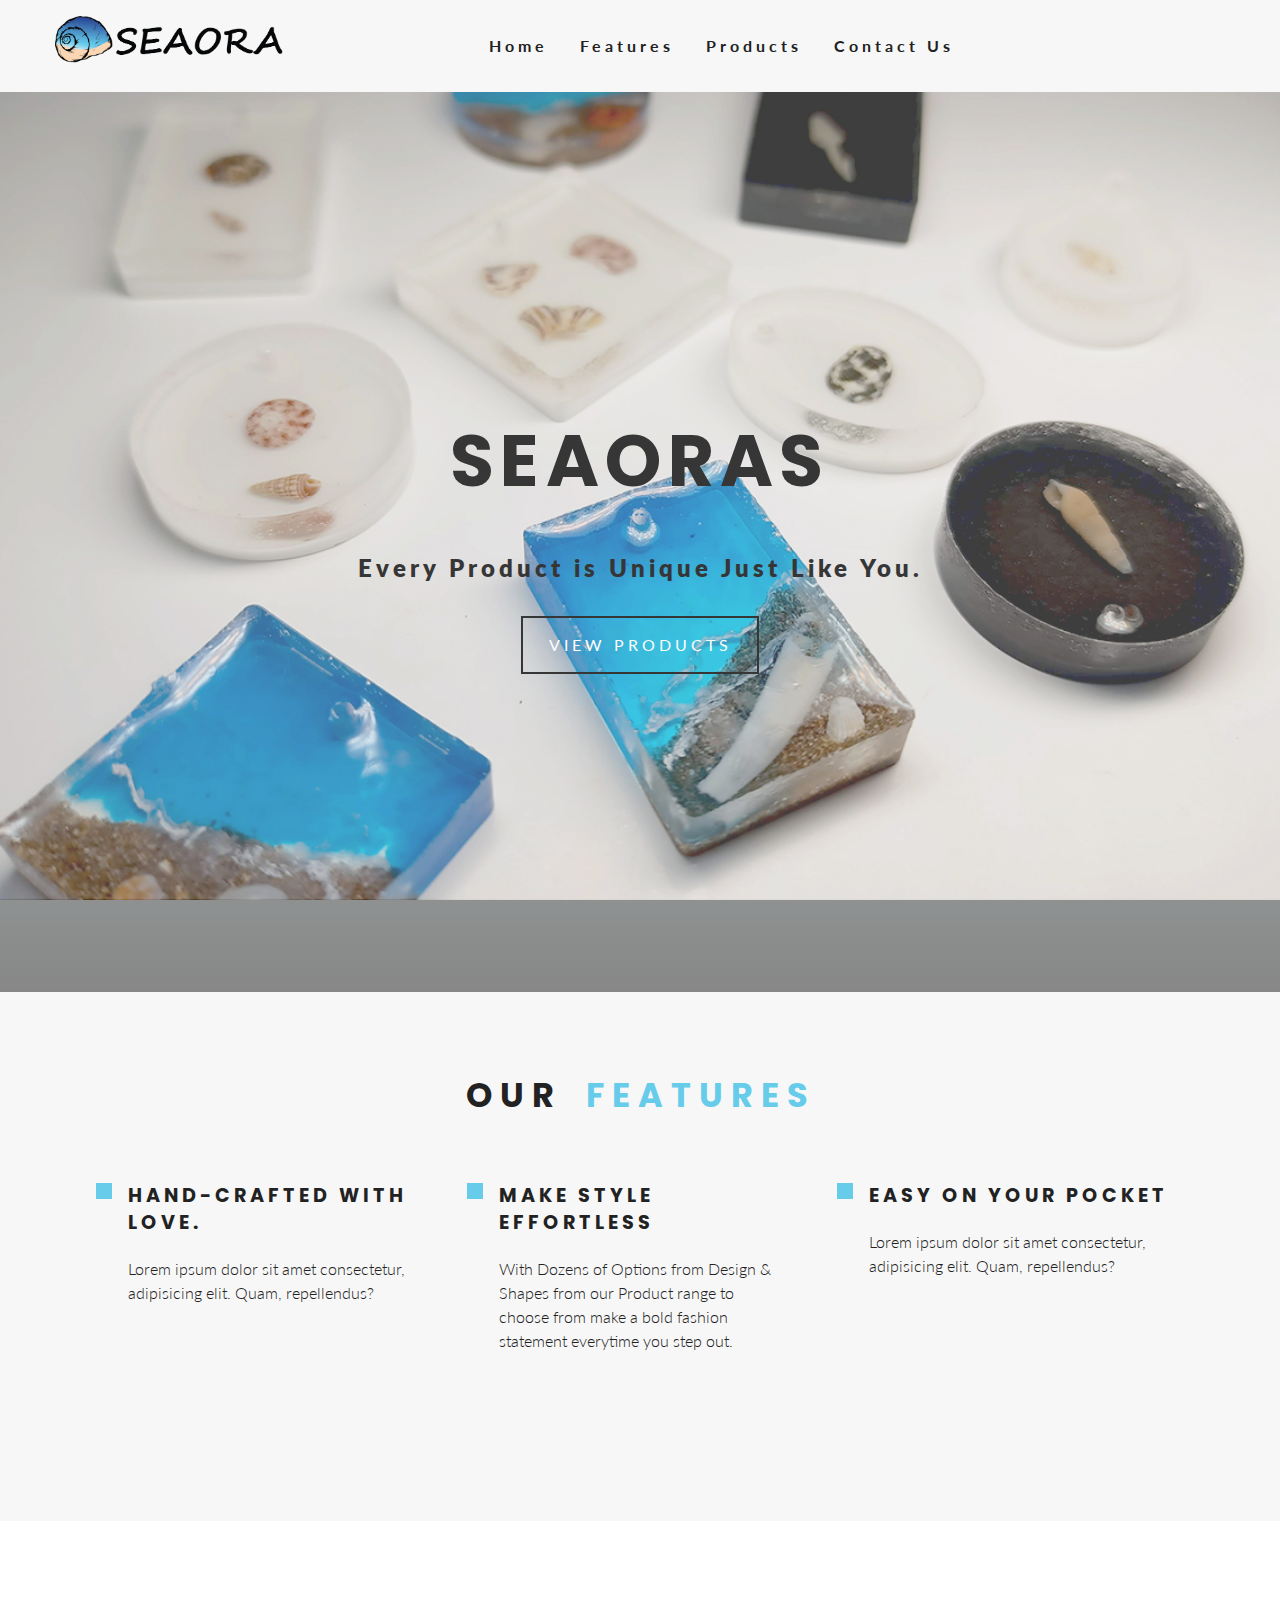
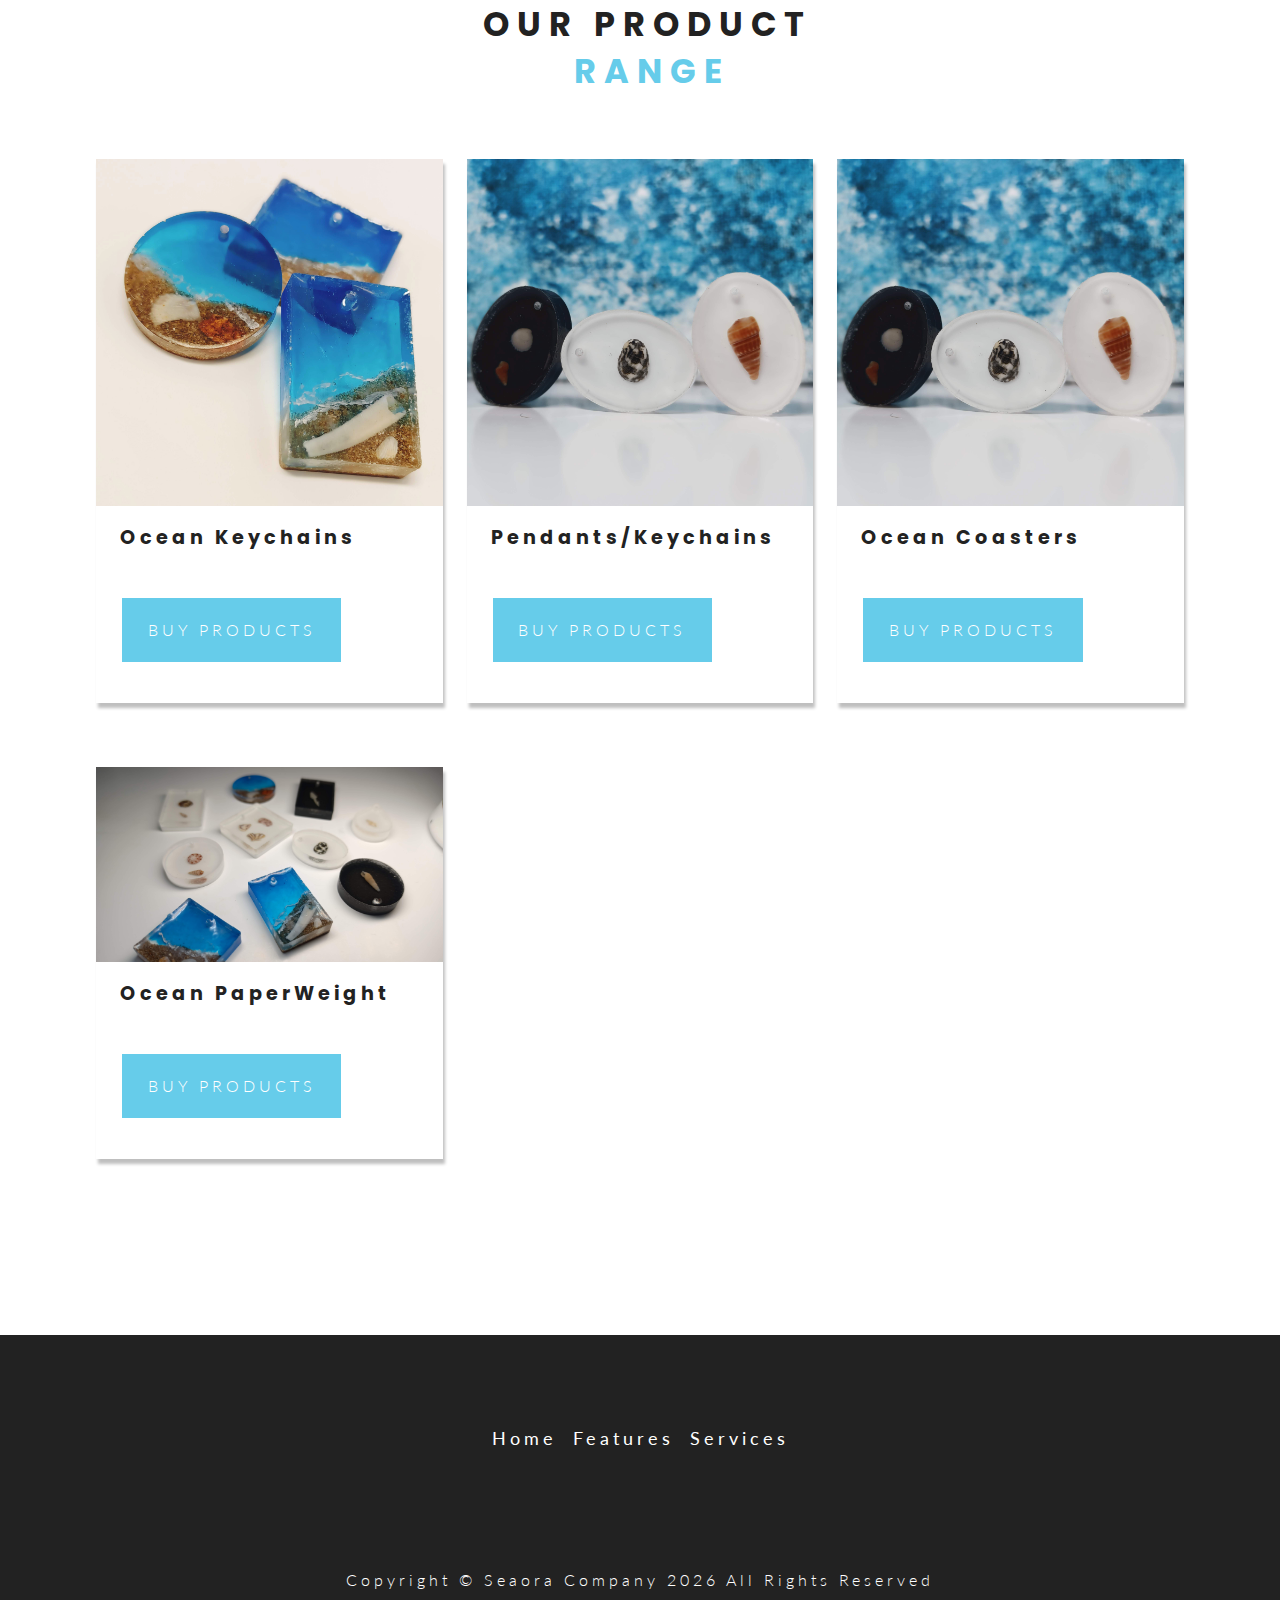
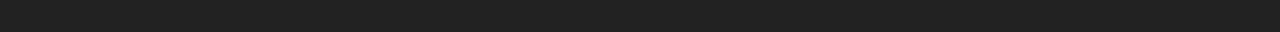
==== index.html @ 47f1e158 "fix: Color Fix, Icons Fix, Title Fix :lipstick:" ====
<!DOCTYPE html>
<html lang="en">
  <head>
    <meta charset="UTF-8" />
    <meta http-equiv="X-UA-Compatible" content="IE=edge" />
    <meta name="viewport" content="width=device-width, initial-scale=1.0" />
    <title>Seaoras</title>
    <link rel="stylesheet" href="./styles.css" />
    <link
      rel="stylesheet"
      href="https://cdnjs.cloudflare.com/ajax/libs/font-awesome/6.0.0-beta2/css/all.min.css"
      integrity="sha512-YWzhKL2whUzgiheMoBFwW8CKV4qpHQAEuvilg9FAn5VJUDwKZZxkJNuGM4XkWuk94WCrrwslk8yWNGmY1EduTA=="
      crossorigin="anonymous"
      referrerpolicy="no-referrer"
    />
  </head>
</html>
<!DOCTYPE html>
<html lang="en">
  <head>
    <meta charset="UTF-8" />
    <meta name="viewport" content="width=device-width, initial-scale=1.0" />
    <title>Seaoras || Company</title>
    <!-- fontawesome icons  -->
    <link rel="stylesheet" href="fontawesome-free-5.14.0-web/css/all.min.css" />
    <!-- styles -->
    <link rel="stylesheet" href="./css/styles.css" />
    <!-- favicon  -->
    <link rel="shortcut icon" href="./images/favicon.ico" type="image/x-icon" />
  </head>

  <body>
    <!-- <<<<<<header>>>>>> -->
    <header id="home">
      <!-- <<<<<<navbar>>>>>> -->
      <nav class="navbar">
        <div class="nav-center">
          <!-- nav header  -->
          <div class="nav-header">
            <a href="./index.html">
              <img
                src="./assets/logoseo.png"
                alt="unknownroads"
                class="nav-logo"
              />
            </a>
            <button
              type="button"
              class="nav-toggle"
              id="nav-toggle"
              aria-label="nav-toggler"
            >
              <i class="fas fa-bars"></i>
            </button>
          </div>
          <!-- end of navbar header  -->
          <!-- navbar links  -->

          <div class="nav-links" id="nav-links">
            <a href="#home" class="nav-link scroll-link">Home</a>
            <a href="#features" class="nav-link scroll-link">Features</a>
            <a href="#products" class="nav-link scroll-link">Products</a>
            <a href="#footer" class="nav-link scroll-link">Contact Us</a>
          </div>
          <!-- end of nav bar links  -->
          <!-- nav social  -->
          <div class="nav-icons">
            <a href="https://www.facebook.com" target="_blank">
              <i class="fab fa-whatsapp nav-icon"></i>
            </a>

            <a href="https://www.twitter.com" target="_blank">
              <i class="far fa-envelope nav-icon"></i>
            </a>

            <a href="https://www.squarespace.com" target="_blank">
              <i class="fab fa-instagram nav-icon"></i>
            </a>
          </div>
        </div>
      </nav>
      <!-- <<<<<<hero component>>>>>> -->
      <div class="hero">
        <div class="hero-banner">
          <h1 class="hero-title">SEAORAS</h1>
          <p class="hero-text">Every Product is Unique Just Like You.</p>

          <a href="#featured" class="btn-white scroll-link">view products</a>
        </div>
      </div>
    </header>
    <!-- <<<<<<end of header>>>>>> -->

    <!-- services section  -->
    <section class="section services" id="features">
      <!-- title  -->
      <div class="title-wrapper">
        <h2 class="title">Our<span class="subtitle">Features</span></h2>
      </div>
      <!-- end of title  -->
      <div class="section-center services-center">
        <!-- single service  -->
        <article class="service">
          <span class="service-icon">
            <i class="fas fa-hand-holding-heart"></i>
          </span>
          <div class="service-info">
            <h4 class="service-title">Hand-Crafted with Love.</h4>
            <p class="service-text">
              Lorem ipsum dolor sit amet consectetur, adipisicing elit. Quam,
              repellendus?
            </p>
          </div>
        </article>
        <!-- end of single service  -->

        <!-- single service  -->
        <article class="service">
          <span class="service-icon">
            <i class="fas fa-socks fa-fw"></i>
          </span>
          <div class="service-info">
            <h4 class="service-title">Make Style Effortless</h4>
            <p class="service-text">
              With Dozens of Options from Design & Shapes from our Product range
              to choose from make a bold fashion statement everytime you step
              out.
            </p>
          </div>
        </article>
        <!-- end of single service  -->
        <!-- single service  -->
        <article class="service">
          <span class="service-icon">
            <i class="fas fa-wallet fa-fw"></i>
          </span>
          <div class="service-info">
            <h4 class="service-title">Easy on Your Pocket</h4>
            <p class="service-text">
              Lorem ipsum dolor sit amet consectetur, adipisicing elit. Quam,
              repellendus?
            </p>
          </div>
        </article>
        <!-- end of single service  -->
      </div>
    </section>
    <!--end of  services section  -->
    <!-- featured tours -->
    <section class="section featured" id="products">
      <!-- title -->
      <div class="title-wrapper">
        <h2 class="title">
          &nbsp;Our Product<br /><span class="subtitle">Range</span>
        </h2>
      </div>
      <!-- end of title -->
      <!-- featured-center -->
      <div class="section-center featured-center">
        <!-- single tour -->
        <article class="tour-card">
          <!-- img container -->
          <div class="tour-img-container">
            <img src="./assets/ocean.png" class="tour-img" alt="awesome tour" />
          </div>
          <!-- tour footer -->
          <div class="tour-footer">
            <h4 class="tour-title">Ocean Keychains</h4>
            <!-- tour info -->
            <div class="tour-info">
              <p class="tour-country">
                <span
                  ><a href="./ocean.html" class="btn-dark scroll-link"
                    >buy products</a
                  ></span
                >
              </p>
            </div>
          </div>
        </article>
        <!-- end of single tour -->
        <!-- single tour -->
        <article class="tour-card">
          <!-- img container -->
          <div class="tour-img-container">
            <img
              src="./assets/pendant 4.jpg"
              class="tour-img"
              alt="awesome tour"
            />
          </div>
          <!-- tour footer -->
          <div class="tour-footer">
            <h4 class="tour-title">Pendants/Keychains</h4>
            <!-- tour info -->
            <div class="tour-info">
              <p class="tour-country">
                <span
                  ><a
                    href="https://rzp.io/l/seaora-pendants"
                    class="btn-dark scroll-link"
                    >buy products</a
                  ></span
                >
              </p>
            </div>
          </div>
        </article>
        <!-- end of single tour -->
        <!-- single tour -->
        <article class="tour-card">
          <!-- img container -->
          <div class="tour-img-container">
            <img
              src="./assets/pendant 4.jpg"
              class="tour-img"
              alt="awesome tour"
            />
          </div>
          <!-- tour footer -->
          <div class="tour-footer">
            <h4 class="tour-title">Ocean Coasters</h4>
            <!-- tour info -->
            <div class="tour-info">
              <p class="tour-country">
                <span
                  ><a
                    href="https://rzp.io/l/seaora-coasters"
                    class="btn-dark scroll-link"
                    >buy products</a
                  ></span
                >
              </p>
            </div>
          </div>
        </article>
        <!-- end of single tour -->
        <!-- single tour -->
        <article class="tour-card">
          <!-- img container -->
          <div class="tour-img-container">
            <img src="./assets/hero.jpg" class="tour-img" alt="awesome tour" />
          </div>
          <!-- tour footer -->
          <div class="tour-footer">
            <h4 class="tour-title">Ocean PaperWeight</h4>
            <!-- tour info -->
            <div class="tour-info">
              <p class="tour-country">
                <span
                  ><a
                    href="https://rzp.io/l/paper-weight"
                    class="btn-dark scroll-link"
                    >buy products</a
                  ></span
                >
              </p>
            </div>
          </div>
        </article>
        <!-- end of single tour -->
      </div>
      <!-- end of tours-center -->
      <div class="tour-link">
        <!-- <a href="#" class="btn-primary">all Products</a> -->
      </div>
    </section>
    <!-- end of featured tours -->

    <!-- footer -->
    <footer class="section footer" id="footer">
      <div class="footer-center">
        <article class="footer-bar section-center">
          <!-- tab bar  -->
          <div class="tab-bar">
            <a href="#home" class="tab scroll-link">Home</a>
            <a href="#features" class="tab scroll-link">Features</a>
            <a href="#services" class="tabexcep scroll-link">Services</a>
          </div>
          <!-- end of tab bar  -->
        </article>
        <!-- icons  -->
        <div class="icons">
          <a href="https://www.facebook.com" target="_blank">
            <i class="fab fa-whatsapp nav-icon"></i>
          </a>

          <a href="https://www.twitter.com" target="_blank">
            <i class="far fa-envelope nav-icon"></i>
          </a>

          <a href="https://www.squarespace.com" target="_blank">
            <i class="fab fa-instagram nav-icon"></i>
          </a>
        </div>
        <!-- end of icons  -->
        <!-- footer copyright banner  -->

        <p class="footer-text">
          Copyright &copy; Seaora Company
          <span id="date"></span> All Rights Reserved
        </p>
      </div>
    </footer>
    <!-- javascript  -->
    <script src="./app.js"></script>

    <!-- end of footer  -->

    <!-- end of title  -->
  </body>
</html>
---- styles.css ----
/* font integration  */
@import url('https://fonts.googleapis.com/css2?family=Lato:wght@300;400&family=Poppins&display=swap');
/* css variables  */
:root {
  --primaryCol: #66ccea;
  --mainWhite: #fff;
  --offWhite: #f7f7f7;
  --mainBlack: #222;
  --mainGrey: #ececec;
  --darkGrey: #afafaf;
  --mainSpacing: 0.25rem;
  --mainTransition: all 0.3s linear;
  --lightShadow: 2px 5px 3px 0 rgba(0, 0, 0, 0.25);
  --darkShadow: 4px 10px 6px 0 rgba(0, 0, 0, 0.5);
}
/* reset  */
*,
::before,
::after {
  margin: 0;
  padding: 0;
  box-sizing: border-box;
}

body {
  font-family: 'Lato', sans-serif;
  line-height: 1.4;
  font-size: 1rem;
  color: var(--mainBlack);
  background-color: var(--offWhite);
}

/**********************Global styles*************************/
img:not(.nav-logo) {
  width: 100%;
  display: block;
}
h1,
h2,
h3,
h4,
h5,
h6 {
  letter-spacing: var(--mainSpacing);
  font-family: 'Poppins', sans-serif;
  margin-bottom: 1.25rem;
}
h1 {
  font-size: 3.3rem;
}
h2 {
  font-size: 2.3rem;
}
h3 {
  font-size: 2rem;
}
h4 {
  font-size: 1.2rem;
}
p {
  margin-bottom: 1.25rem;
  line-height: 2;
  font-weight: 300;
}
a {
  text-decoration: none;
}
/********MORE Global styles***/
/* Buttons  */
.btn-white,
.btn-primary {
  display: inline-block;
  text-transform: uppercase;
  padding: 1rem 1.6rem;
  margin-top: 1.5rem;
  color: var(--mainWhite);
  background-color: transparent;
  border: 2px solid var(--mainBlack);
  letter-spacing: var(--mainSpacing);
  transition: var(--mainTransition);
  cursor: pointer;
}

.btn-dark {
  display: inline-block;
  text-transform: uppercase;
  padding: 1rem 1.6rem;
  margin-top: 1.5rem;
  color: var(--mainWhite);
  background-color: var(--primaryCol);
  border: 2px solid var(--mainWhite);
  letter-spacing: var(--mainSpacing);
  transition: var(--mainTransition);
  cursor: pointer;
}

.btn-dark:hover {
  /* color: var(--); */
  background-color: var(--mainBlack);
}

.btn-primary {
  color: var(--mainWhite);
  background-color: var(--primaryCol);
  outline: 0.2rem solid var(--primaryCol);
}
.btn-primary:hover {
  color: var(--primaryCol);
  background: transparent;
  outline-offset: 3px;
  transform: translatex(5px);
}

.btn-white:hover {
  color: var(--primaryCol);
  background-color: var(--mainBlack);
}
/* section  */
.section {
  padding: 5rem 0;
}
/* title  */
.title-wrapper {
  margin-bottom: 2rem;
}

.title {
  color: var(--mainBlack);
  text-transform: uppercase;
  letter-spacing: 0.5rem;
  text-align: center;

  font-size: 2.1rem;
}
.subtitle {
  color: var(--primaryCol);
  margin-left: 1.5rem;
}

.section-center {
  width: 85vw;
  margin: 4rem auto 2rem auto;
  max-width: 1170px;
}
/**********************end of Global styles************************/

/**********************navbar*************************/

.navbar {
  width: 100%;
  background: var(--offWhite);
}
.nav-logo {
  padding: none;
  width: 228px;
  height: 55px;
}

.nav-header {
  padding: 1rem 2rem;
  display: flex;
  justify-content: space-between;
  align-items: center;
}
.nav-icons {
  display: none;
}
.nav-toggle {
  border: none;
  background: transparent;
  outline: none;
  font-size: 1.5rem;
  color: var(--primaryCol);
  cursor: pointer;
  transition: all 0.6s ease-in-out;
}

.nav-toggle:hover {
  transform: scale(1.2);
}
.nav-link {
  display: block;
  padding: 1rem 2rem;
  color: var(--mainBlack);
  font-weight: bold;
  letter-spacing: var(--mainSpacing);
  transition: var(--mainTransition);
}

.nav-link:hover {
  color: var(--primaryCol);
  background: var(--darkGrey);
  padding-left: 2.5rem;
}

/* 272  */
.nav-links {
  height: 0;
  overflow: hidden;
  transition: var(--mainTransition);
}
.show-links {
  height: 235px;
}

/* fixed navbar  */
.fixed {
  position: fixed;
  top: 0;
  left: 0;
  width: 100%;
  background-color: var(--mainGrey);
  transition: var(--mainTransition);
  box-shadow: var(--lightShadow);
  z-index: 6;
}

@media screen and (min-width: 850px) {
  .nav-toggle {
    display: none;
  }
  .nav-links {
    display: flex;
    height: auto;
  }
  .nav-icons {
    display: flex;
  }
  .nav-center {
    width: 100%;
  }
  .nav-center {
    max-width: 1170px;
    margin: 0 auto;
    display: flex;
    justify-content: space-between;
    align-items: center;
    flex-wrap: wrap;
  }
  .nav-header {
    padding: 0;
  }
  .nav-link {
    padding: 0;
  }
  .nav-link:hover {
    padding: 0;
    background: transparent;
  }
  .navbar {
    padding: 1rem 2rem;
  }

  .nav-link {
    margin-right: 2rem;
  }

  .nav-icon {
    margin-right: 0.7rem;
    color: var(--primaryCol);
    font-size: 2rem;
    transition: var(--mainTransition);
  }
  .nav-icon:hover {
    color: var(--darkGrey);
    transform: translateY(-10px);
  }
}
.nav-icon {
  margin-right: 0.7rem;
  color: var(--primaryCol);
  font-size: 2rem;
  transition: var(--mainTransition);
}
.nav-icon:hover {
  color: var(--darkGrey);
  transform: translateY(-10px);
}

/**********************end of navbar*************************/
/**********************hero* ************************/
.hero {
  /* min-height: calc(100vh - 62px); */
  background: url('./assets/group.jpg') center/cover no-repeat fixed,
    linear-gradient(rgba(63, 208, 212, 0.2), rgba(0, 0, 0, 0.5));
  opacity: 90%;
  min-height: 100vh;
  position: relative;
  top: 50%;
  width: 100%;
  margin: 0 auto;
  z-index: 1;
  display: flex;
  justify-content: center;
  align-items: center;
}

.hero-banner {
  text-align: center;
  color: var(--primaryCol);
  padding: 0 2rem;
}
.hero-title {
  color: var(--mainBlack);
  text-transform: uppercase;
  margin-bottom: 2rem;
  letter-spacing: 0.4rem;
}
.hero-text {
  color: var(--mainBlack);
  width: 100%;
  font-size: 1.5rem;
  font-weight: 800;
  margin: 0 auto;
  letter-spacing: var(--mainSpacing);
}

/* @media screen and (max-width: 767px) {
  #videoBG {
    display: none;
  }
  body {
    background: url('poster.jpg');
    background-size: cover;
  }
} */

@media screen and (min-width: 768px) {
  .hero-title {
    font-size: 4.5rem;
  }
  .hero-text {
    width: 100%;
  }
  .hero-banner {
    opacity: 1;
  }
}
@media (min-aspect-ratio: 16/9) {
  #videoBG {
    width: 100%;
    height: auto;
  }
}
@media (max-aspect-ratio: 16/9) {
  #videoBG {
    width: auto;
    height: 100%;
  }
}
/**********************end of hero**************************/

/**********************services**************************/
.services {
  background-color: var(--offWhite);
}
.service {
  text-align: center;
  margin-bottom: 3rem;
}

.service-icon {
  background-color: var(--primaryCol);
  padding: 0.5rem;
  display: inline-block;
  font-size: 2rem;
  margin-bottom: 1.5rem;
}
.service-title {
  text-transform: uppercase;
}
.service-text {
  width: 80%;
  margin: 0 auto;
  line-height: 1.5;
}
@media screen and (min-width: 600px) {
  .services-center {
    display: flex;
    /* after  */
    flex-wrap: wrap;
    justify-content: space-between;
  }
  .service {
    flex: 0 0 calc(50% - 1rem);
  }
}

@media screen and (min-width: 992px) {
  .service {
    flex: 0 0 calc(33.3333% - 1rem);
  }
}
@media screen and (min-width: 1170px) {
  .service {
    display: flex;
    text-align: left;
  }
  .service-icon {
    align-self: start;
  }
  .service-info {
    padding-left: 1rem;
    margin-bottom: 0.5rem;
  }
  .service-text {
    width: 90%;
    margin: 0;
  }
}
/**********************end of services**************************/
/* featured tours section  */
.featured {
  background: var(--mainWhite);
}
.tour-card {
  margin-bottom: 4rem;
  box-shadow: var(--lightShadow);
  transition: var(--mainTransition);
}
.tour-card:hover {
  box-shadow: var(--darkShadow);
}
.tour-img-container {
  position: relative;
}

/* .tour-img {
  width: 15rem;
  height: 15rem;
} */
.tour-footer {
  padding: 1.2rem 1.5rem;
}
.tour-title {
  text-transform: capitalize;
}
.tour-country {
  color: var(--primaryCol);
  text-transform: capitalize;
  align-self: center;
}
.tour-info {
  display: flex;
  justify-content: space-between;
  flex-wrap: wrap;
}
.tour-details p {
  line-height: 0.2;
  text-transform: capitalize;
  color: var(--darkGrey);
  letter-spacing: 0.02rem;
}

.tour-link {
  text-align: center;
}

@media screen and (min-width: 768px) {
  .featured-center {
    display: flex;
    flex-wrap: wrap;
    justify-content: space-between;
  }
  .tour-card {
    flex: 0 0 calc(50% - 1rem);
  }
}
@media screen and (min-width: 1170px) {
  .tour-card {
    flex: 0 0 calc(33.3333% - 1rem);
  }
}
/*end of featured tours section  */
/* footer */
.footer {
  background-color: var(--mainBlack);
  padding: 1rem;
  padding-left: 2rem;
  padding-right: 2rem;
}
.tab {
  color: var(--mainWhite);
  margin-right: 1rem;
  font-size: 1.1rem;
  letter-spacing: var(--mainSpacing);
  transition: var(--mainTransition);
  cursor: pointer;
  line-height: 3rem;
}
.tabexcep {
  color: var(--mainWhite);
  font-size: 1.1rem;
  letter-spacing: var(--mainSpacing);
  transition: var(--mainTransition);
  cursor: pointer;
  line-height: 3rem;
}

.tab:hover {
  color: var(--primaryCol);
}
.tab-bar,
.icons {
  display: flex;
  flex-wrap: wrap;
  justify-content: center;
  margin-bottom: 1.5rem;
}

.footer-text {
  color: var(--mainWhite);
  text-align: center;
  letter-spacing: var(--mainSpacing);
}
/* end of footer */
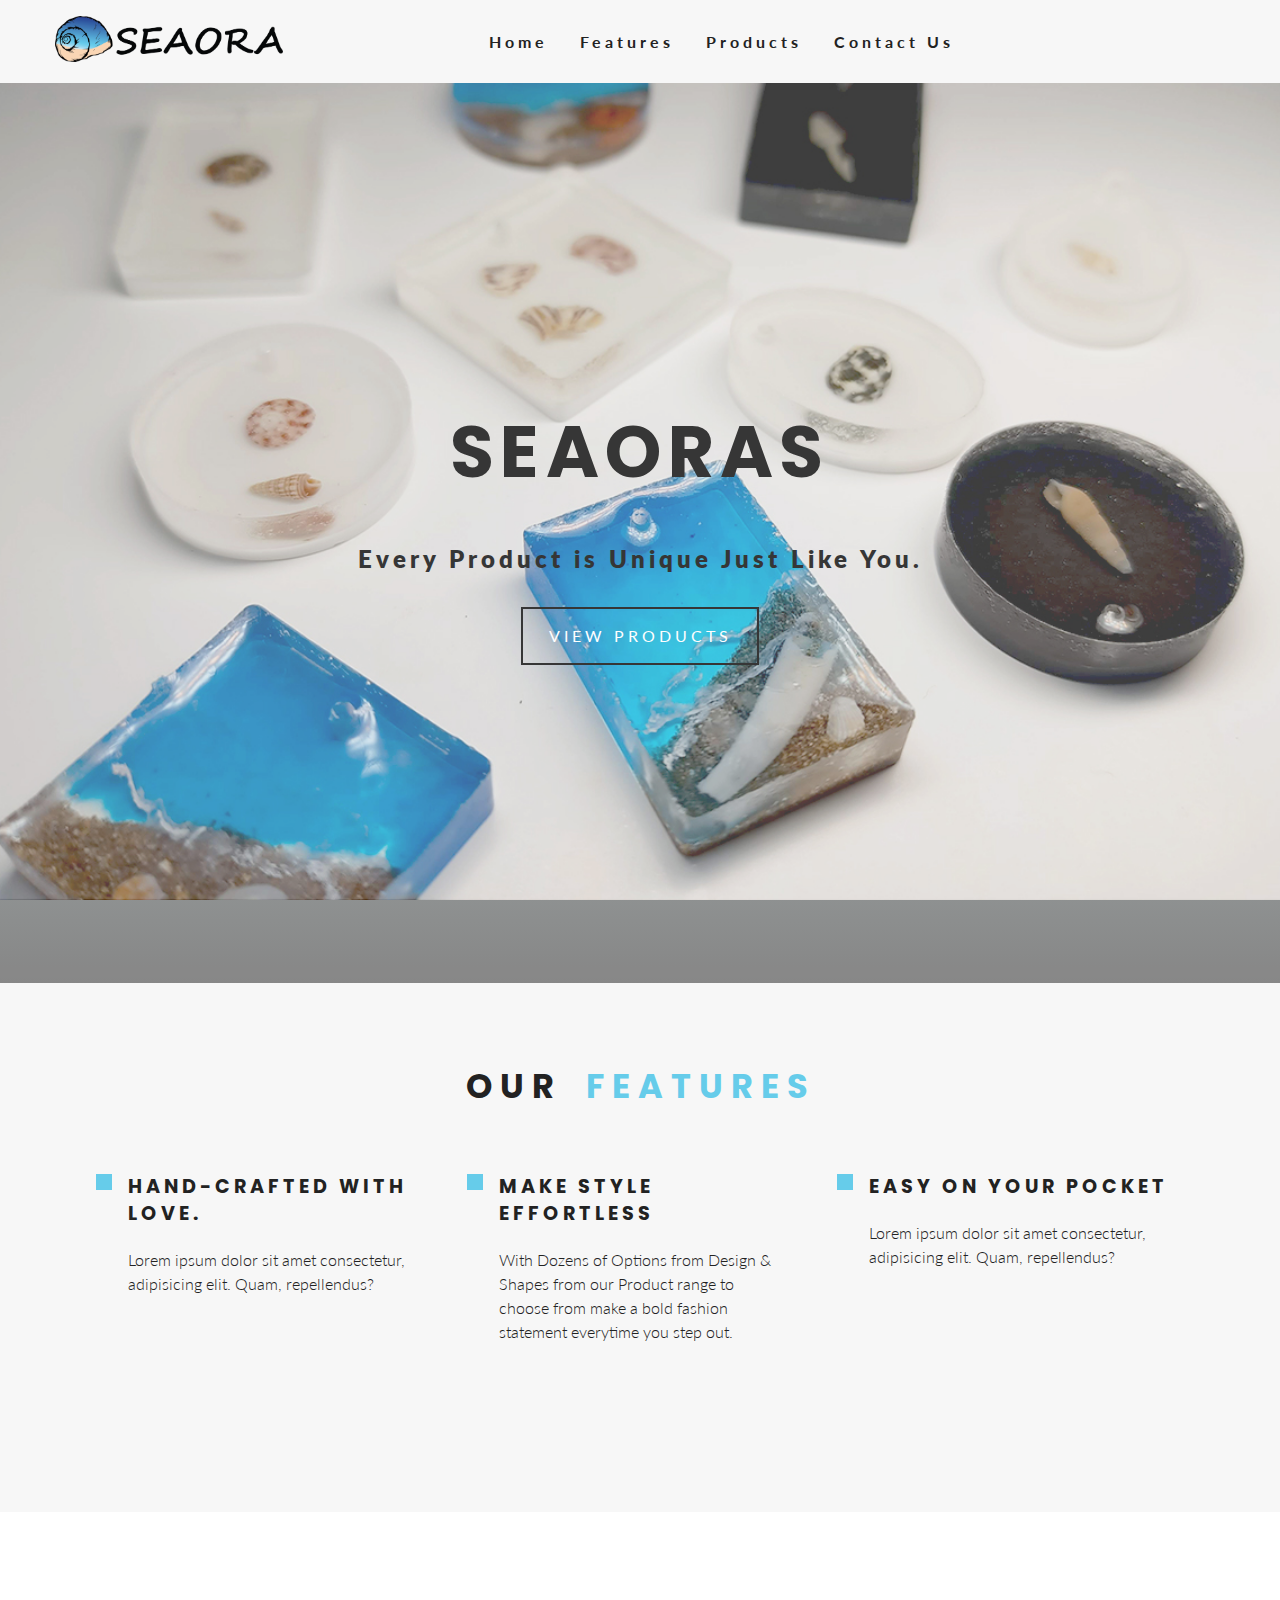
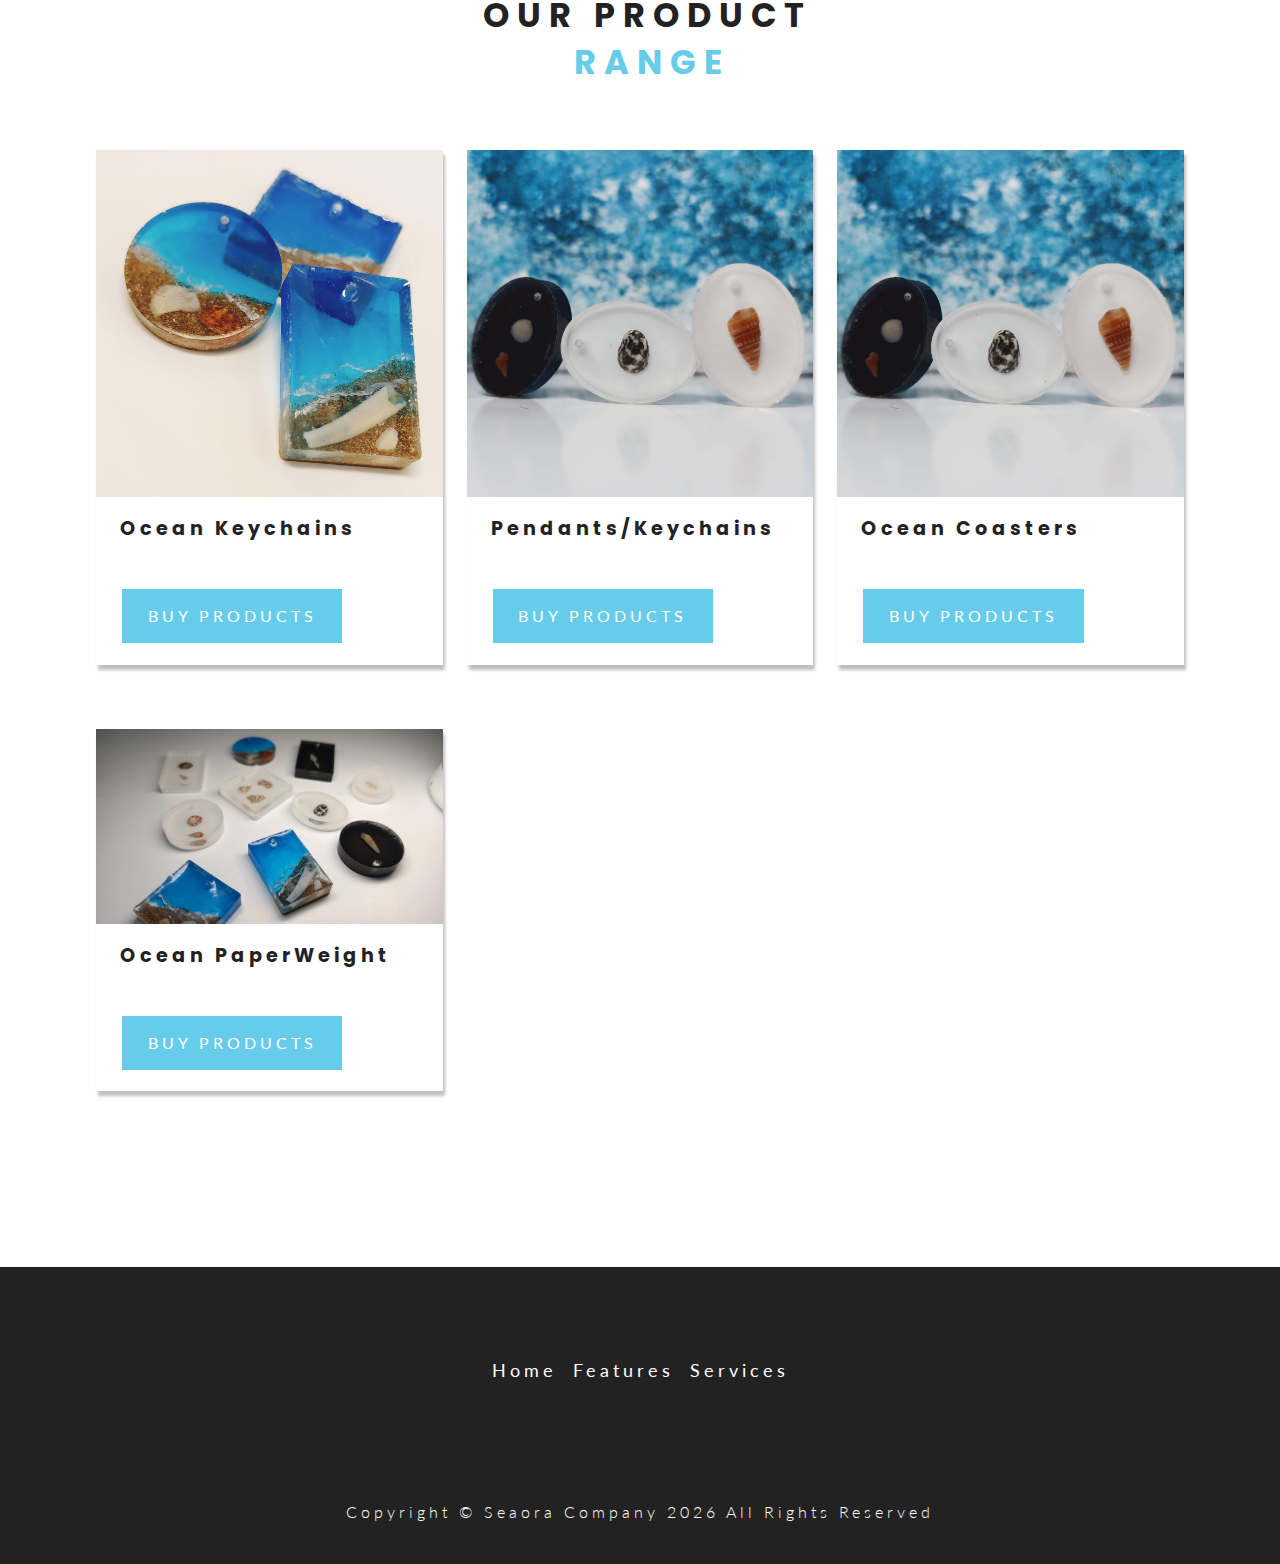
==== commit d34d79d0: "fix: Broken Links Fixed :bug:" ====
--- a/index.html
+++ b/index.html
@@ -117,7 +117,7 @@
         <!-- single service  -->
         <article class="service">
           <span class="service-icon">
-            <i class="fas fa-socks fa-fw"></i>
+            <i class="fas fa-gem fa-fw"></i>
           </span>
           <div class="service-info">
             <h4 class="service-title">Make Style Effortless</h4>
@@ -168,13 +168,9 @@
             <h4 class="tour-title">Ocean Keychains</h4>
             <!-- tour info -->
             <div class="tour-info">
-              <p class="tour-country">
-                <span
-                  ><a href="./ocean.html" class="btn-dark scroll-link"
-                    >buy products</a
-                  ></span
-                >
-              </p>
+              <span
+                ><a href="./ocean.html" class="btn-dark">buy products</a></span
+              >
             </div>
           </div>
         </article>
@@ -194,15 +190,11 @@
             <h4 class="tour-title">Pendants/Keychains</h4>
             <!-- tour info -->
             <div class="tour-info">
-              <p class="tour-country">
-                <span
-                  ><a
-                    href="https://rzp.io/l/seaora-pendants"
-                    class="btn-dark scroll-link"
-                    >buy products</a
-                  ></span
-                >
-              </p>
+              <span
+                ><a href="https://rzp.io/l/seaora-pendants" class="btn-dark"
+                  >buy products</a
+                ></span
+              >
             </div>
           </div>
         </article>
@@ -222,15 +214,14 @@
             <h4 class="tour-title">Ocean Coasters</h4>
             <!-- tour info -->
             <div class="tour-info">
-              <p class="tour-country">
-                <span
-                  ><a
-                    href="https://rzp.io/l/seaora-coasters"
-                    class="btn-dark scroll-link"
-                    >buy products</a
-                  ></span
-                >
-              </p>
+              <span
+                ><a
+                  target="_blank"
+                  href="https://rzp.io/l/seaora-coasters"
+                  class="btn-dark"
+                  >buy products</a
+                ></span
+              >
             </div>
           </div>
         </article>
@@ -246,15 +237,11 @@
             <h4 class="tour-title">Ocean PaperWeight</h4>
             <!-- tour info -->
             <div class="tour-info">
-              <p class="tour-country">
-                <span
-                  ><a
-                    href="https://rzp.io/l/paper-weight"
-                    class="btn-dark scroll-link"
-                    >buy products</a
-                  ></span
-                >
-              </p>
+              <span
+                ><a href="https://rzp.io/l/paper-weight" class="btn-dark"
+                  >buy products</a
+                ></span
+              >
             </div>
           </div>
         </article>
--- a/styles.css
+++ b/styles.css
@@ -95,7 +95,6 @@
 }
 
 .btn-dark:hover {
-  /* color: var(--); */
   background-color: var(--mainBlack);
 }
 
@@ -149,11 +148,12 @@
 .navbar {
   width: 100%;
   background: var(--offWhite);
+  align-items: center;
 }
 .nav-logo {
   padding: none;
-  width: 228px;
-  height: 55px;
+  width: 150px;
+  height: 31px;
 }
 
 .nav-header {
@@ -216,6 +216,11 @@
 }
 
 @media screen and (min-width: 850px) {
+  .nav-logo {
+    padding: none;
+    width: 228px;
+    height: 46px;
+  }
   .nav-toggle {
     display: none;
   }
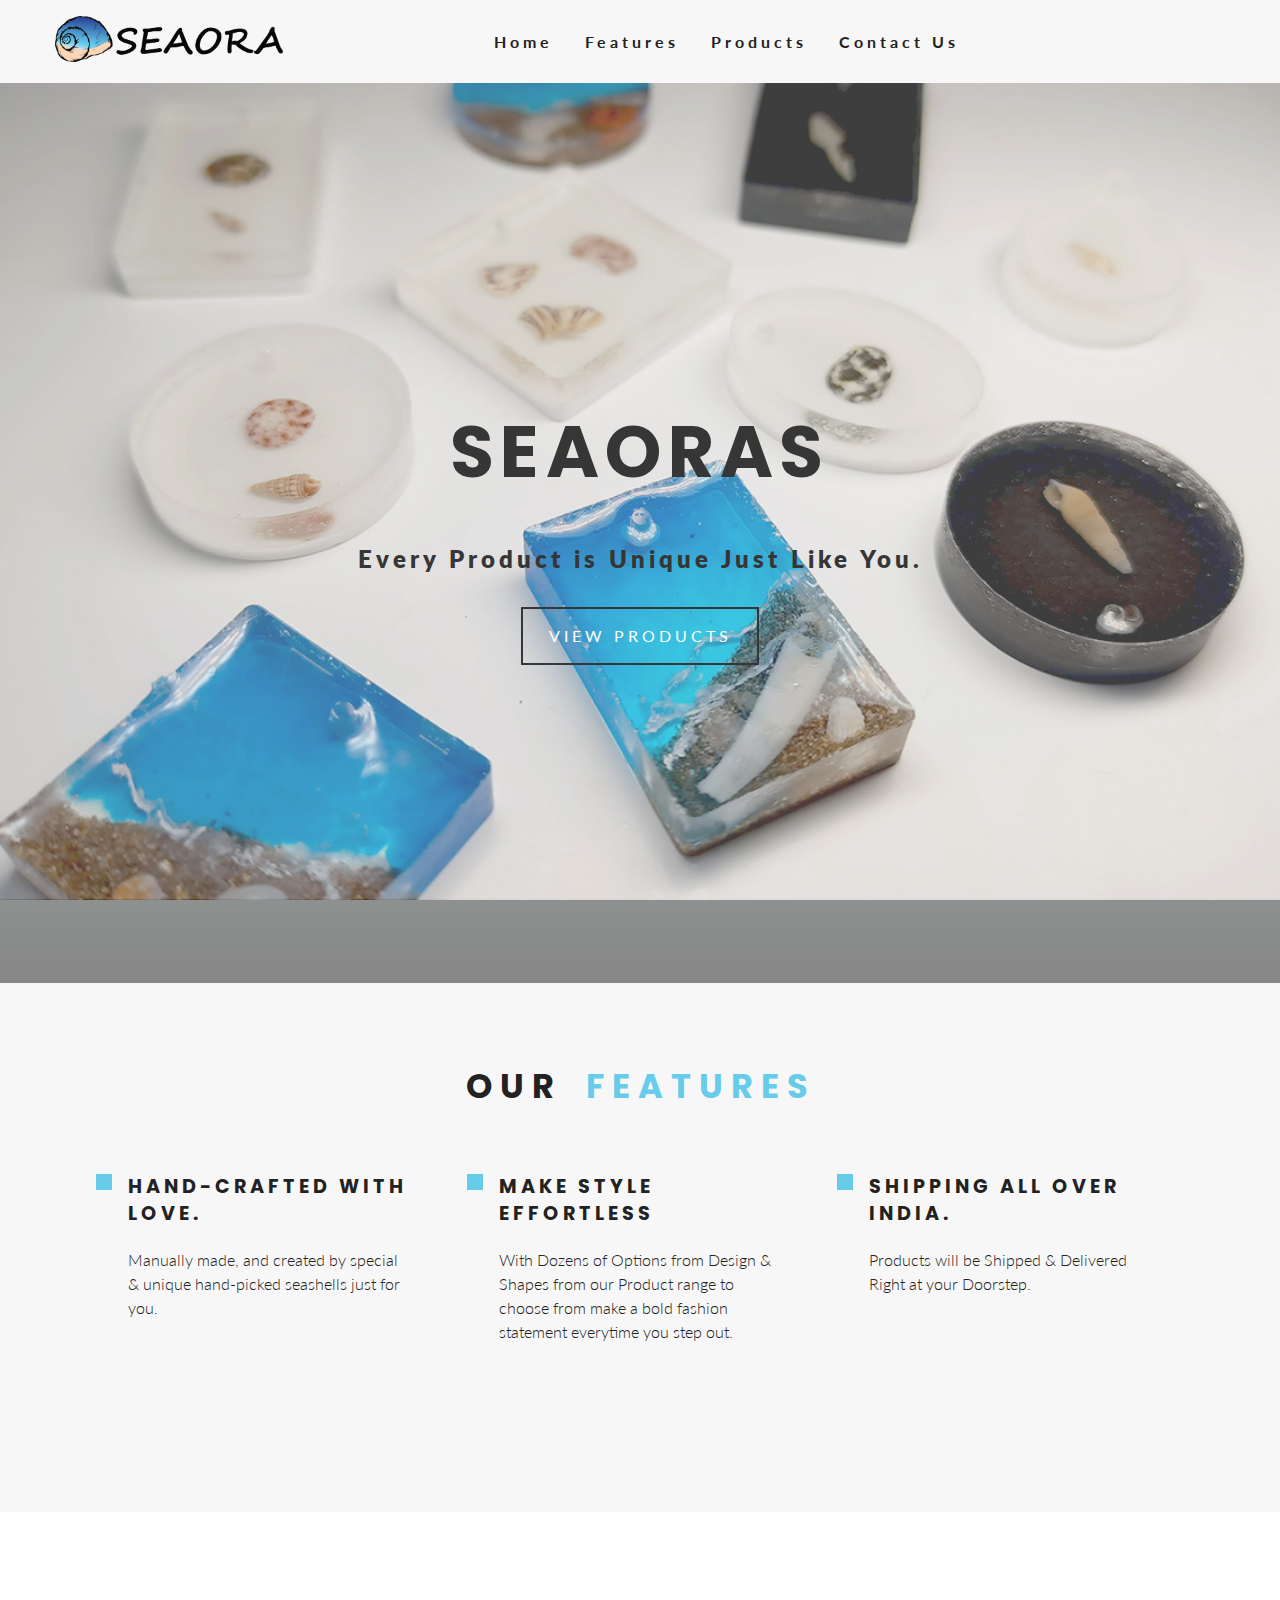
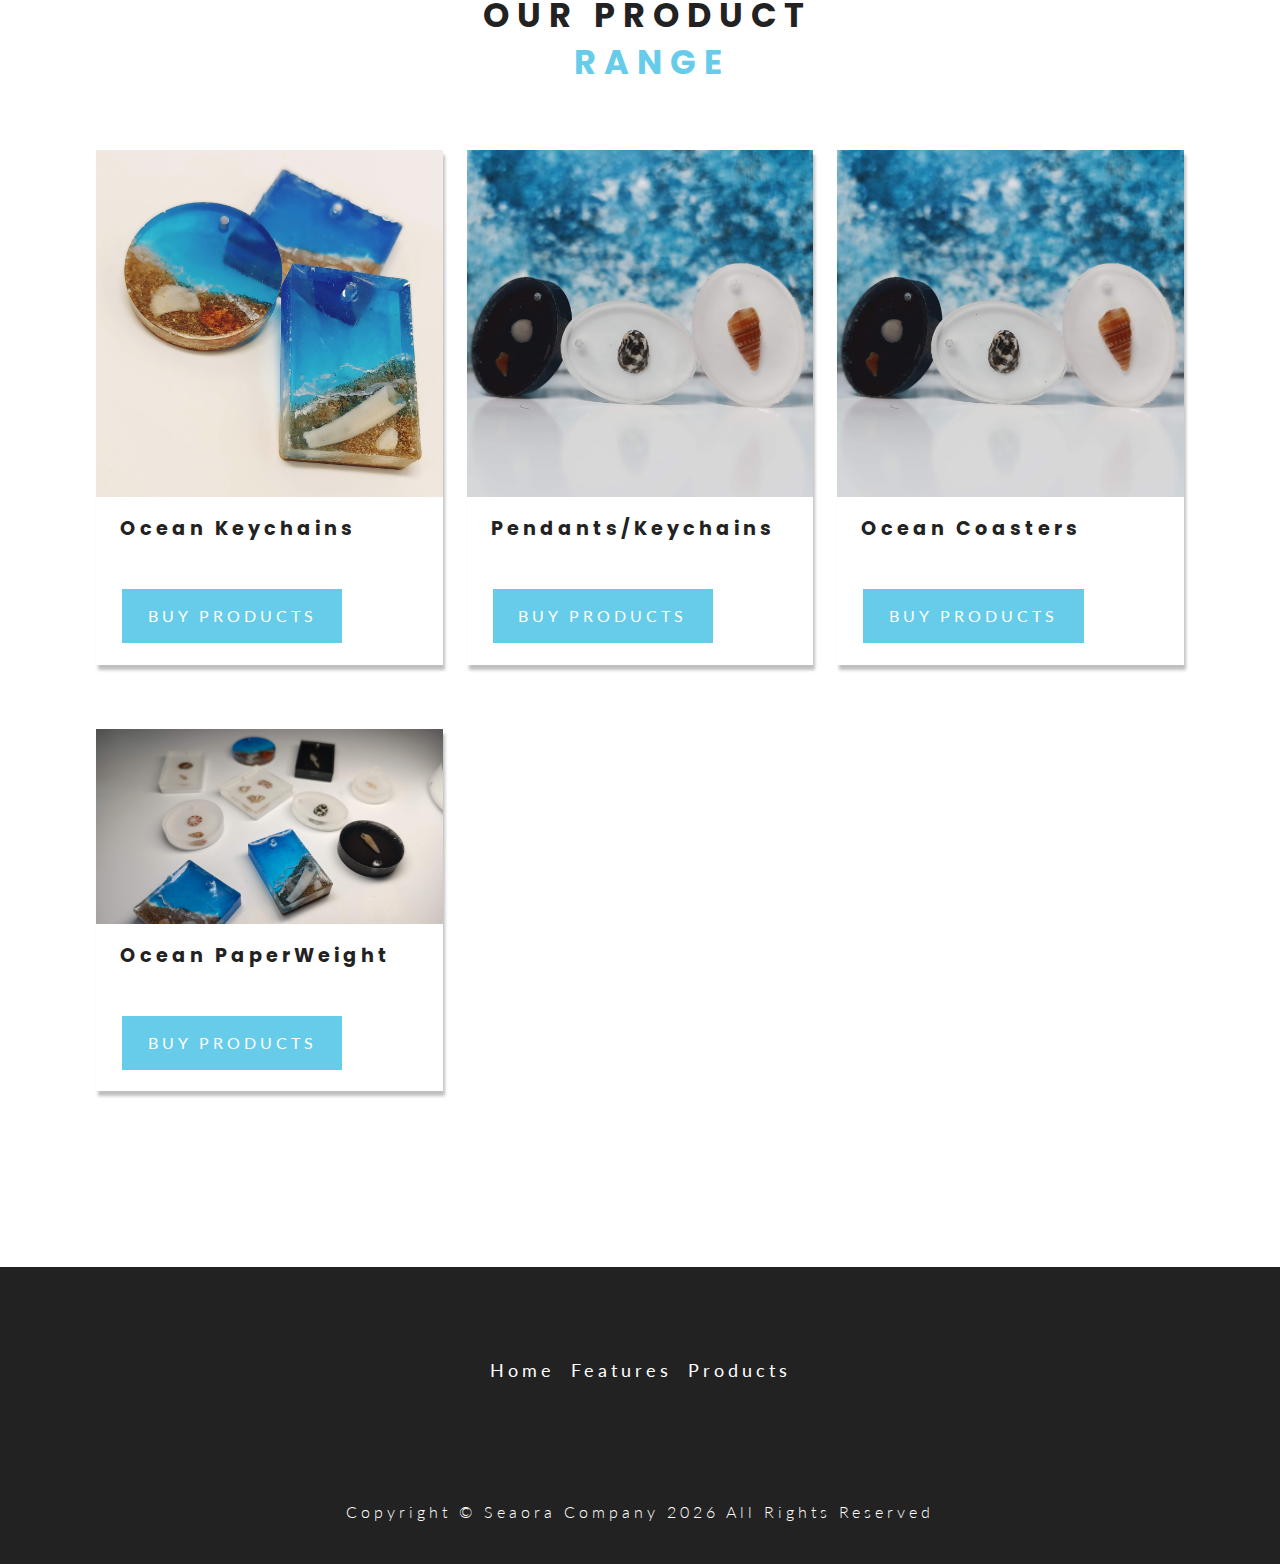
==== commit 5e198ab7: "fix: Links Restructured/1 Feature changed :bug:" ====
--- a/index.html
+++ b/index.html
@@ -65,10 +65,6 @@
           <!-- end of nav bar links  -->
           <!-- nav social  -->
           <div class="nav-icons">
-            <a href="https://www.facebook.com" target="_blank">
-              <i class="fab fa-whatsapp nav-icon"></i>
-            </a>
-
             <a href="https://www.twitter.com" target="_blank">
               <i class="far fa-envelope nav-icon"></i>
             </a>
@@ -107,8 +103,8 @@
           <div class="service-info">
             <h4 class="service-title">Hand-Crafted with Love.</h4>
             <p class="service-text">
-              Lorem ipsum dolor sit amet consectetur, adipisicing elit. Quam,
-              repellendus?
+              Manually made, and created by special & unique hand-picked
+              seashells just for you.
             </p>
           </div>
         </article>
@@ -132,13 +128,12 @@
         <!-- single service  -->
         <article class="service">
           <span class="service-icon">
-            <i class="fas fa-wallet fa-fw"></i>
+            <i class="fas fa-shipping-fast"></i>
           </span>
           <div class="service-info">
-            <h4 class="service-title">Easy on Your Pocket</h4>
+            <h4 class="service-title">Shipping All Over India.</h4>
             <p class="service-text">
-              Lorem ipsum dolor sit amet consectetur, adipisicing elit. Quam,
-              repellendus?
+              Products will be Shipped & Delivered Right at your Doorstep.
             </p>
           </div>
         </article>
@@ -169,7 +164,12 @@
             <!-- tour info -->
             <div class="tour-info">
               <span
-                ><a href="./ocean.html" class="btn-dark">buy products</a></span
+                ><a
+                  href="https://rzp.io/l/ocean-keychain"
+                  target="_blank"
+                  class="btn-dark"
+                  >buy products</a
+                ></span
               >
             </div>
           </div>
@@ -191,7 +191,10 @@
             <!-- tour info -->
             <div class="tour-info">
               <span
-                ><a href="https://rzp.io/l/seaora-pendants" class="btn-dark"
+                ><a
+                  href="https://rzp.io/l/seaora-pendants"
+                  target="_blank"
+                  class="btn-dark"
                   >buy products</a
                 ></span
               >
@@ -238,7 +241,10 @@
             <!-- tour info -->
             <div class="tour-info">
               <span
-                ><a href="https://rzp.io/l/paper-weight" class="btn-dark"
+                ><a
+                  href="https://rzp.io/l/paper-weight"
+                  target="_blank"
+                  class="btn-dark"
                   >buy products</a
                 ></span
               >
@@ -262,16 +268,12 @@
           <div class="tab-bar">
             <a href="#home" class="tab scroll-link">Home</a>
             <a href="#features" class="tab scroll-link">Features</a>
-            <a href="#services" class="tabexcep scroll-link">Services</a>
+            <a href="#products" class="tabexcep scroll-link">Products</a>
           </div>
           <!-- end of tab bar  -->
         </article>
         <!-- icons  -->
         <div class="icons">
-          <a href="https://www.facebook.com" target="_blank">
-            <i class="fab fa-whatsapp nav-icon"></i>
-          </a>
-
           <a href="https://www.twitter.com" target="_blank">
             <i class="far fa-envelope nav-icon"></i>
           </a>
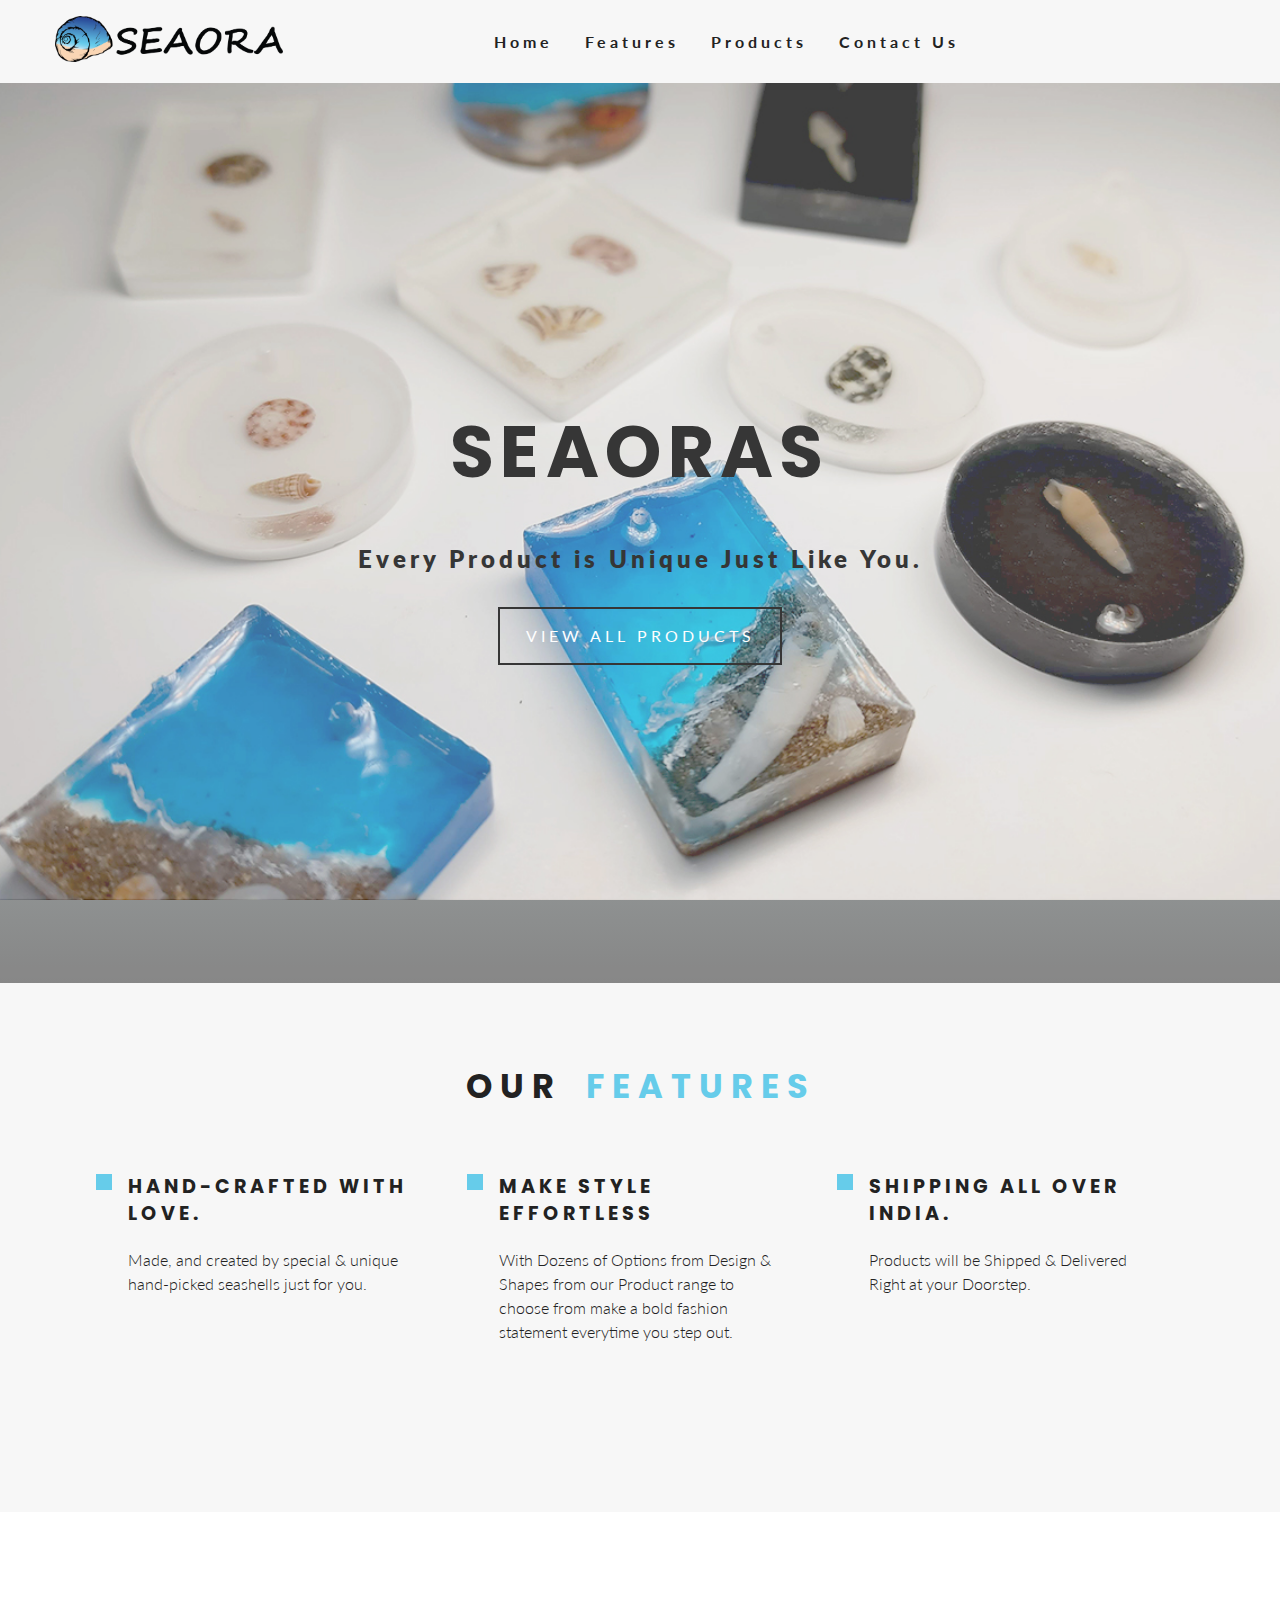
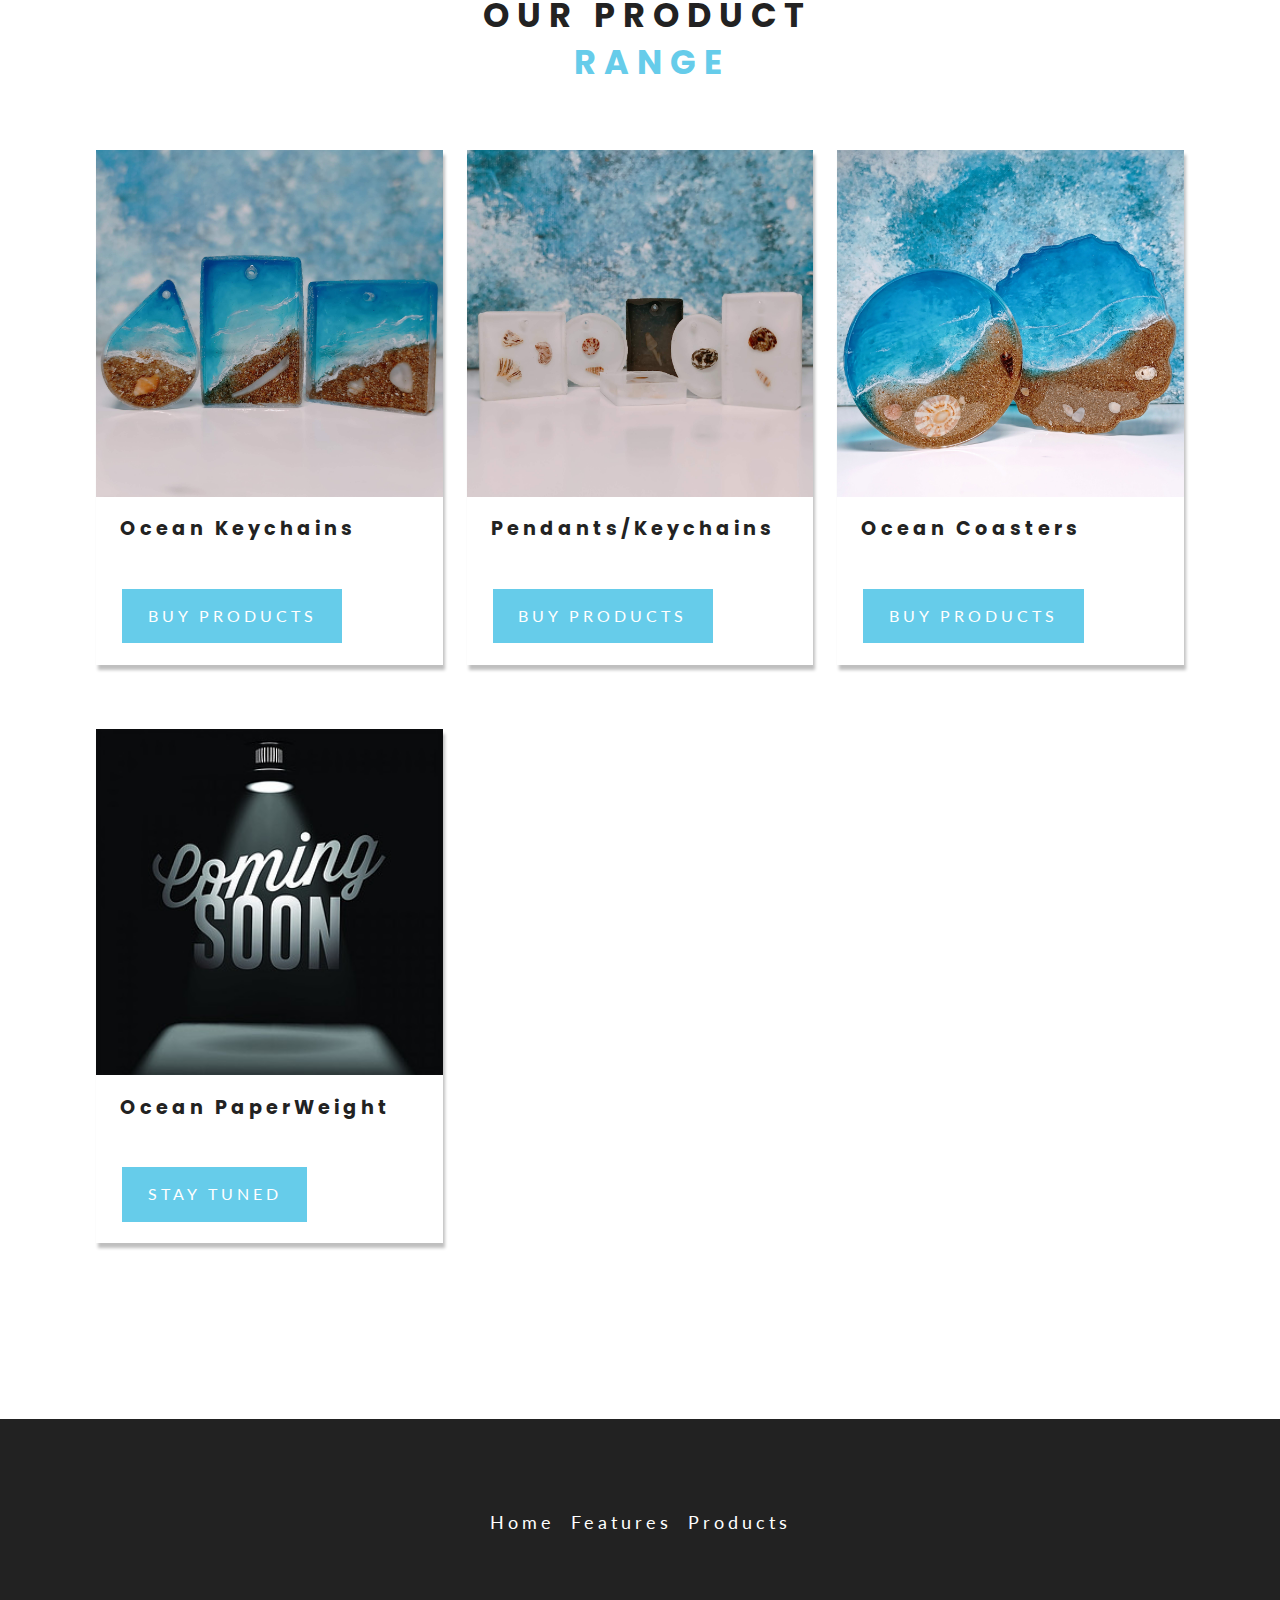
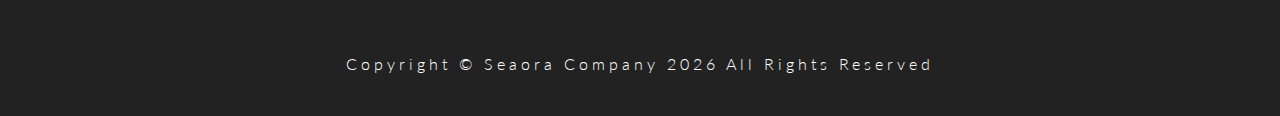
==== commit 3ca21f91: "feat: Link Adjusted + Changed Favicon + Added New Images :lipstick:" ====
--- a/index.html
+++ b/index.html
@@ -4,7 +4,7 @@
     <meta charset="UTF-8" />
     <meta http-equiv="X-UA-Compatible" content="IE=edge" />
     <meta name="viewport" content="width=device-width, initial-scale=1.0" />
-    <title>Seaoras</title>
+    <title>Seaoras || High Quality Resin Products</title>
     <link rel="stylesheet" href="./styles.css" />
     <link
       rel="stylesheet"
@@ -13,22 +13,31 @@
       crossorigin="anonymous"
       referrerpolicy="no-referrer"
     />
-  </head>
-</html>
-<!DOCTYPE html>
-<html lang="en">
-  <head>
-    <meta charset="UTF-8" />
-    <meta name="viewport" content="width=device-width, initial-scale=1.0" />
-    <title>Seaoras || Company</title>
+    <title>Seaoras || High Quality Resin Products</title>
     <!-- fontawesome icons  -->
     <link rel="stylesheet" href="fontawesome-free-5.14.0-web/css/all.min.css" />
     <!-- styles -->
     <link rel="stylesheet" href="./css/styles.css" />
     <!-- favicon  -->
-    <link rel="shortcut icon" href="./images/favicon.ico" type="image/x-icon" />
+    <link
+      rel="apple-touch-icon"
+      sizes="180x180"
+      href="./assets/favicon/apple-touch-icon.png"
+    />
+    <link
+      rel="icon"
+      type="image/png"
+      sizes="32x32"
+      href="./assets/favicon/favicon-32x32.png"
+    />
+    <link
+      rel="icon"
+      type="image/png"
+      sizes="16x16"
+      href="./assets/favicon/favicon-16x16.png"
+    />
+    <link rel="manifest" href="./assets/favicon/site.webmanifest" />
   </head>
-
   <body>
     <!-- <<<<<<header>>>>>> -->
     <header id="home">
@@ -65,11 +74,11 @@
           <!-- end of nav bar links  -->
           <!-- nav social  -->
           <div class="nav-icons">
-            <a href="https://www.twitter.com" target="_blank">
+            <a href="mailto:rudraspatil25@gmail.com">
               <i class="far fa-envelope nav-icon"></i>
             </a>
 
-            <a href="https://www.squarespace.com" target="_blank">
+            <a href="https://www.instagram.com/artbyrudra/" target="_blank">
               <i class="fab fa-instagram nav-icon"></i>
             </a>
           </div>
@@ -81,7 +90,9 @@
           <h1 class="hero-title">SEAORAS</h1>
           <p class="hero-text">Every Product is Unique Just Like You.</p>
 
-          <a href="#featured" class="btn-white scroll-link">view products</a>
+          <a href="#products" class="btn-white scroll-link"
+            >view All products</a
+          >
         </div>
       </div>
     </header>
@@ -103,8 +114,8 @@
           <div class="service-info">
             <h4 class="service-title">Hand-Crafted with Love.</h4>
             <p class="service-text">
-              Manually made, and created by special & unique hand-picked
-              seashells just for you.
+              Made, and created by special & unique hand-picked seashells just
+              for you.
             </p>
           </div>
         </article>
@@ -156,7 +167,7 @@
         <article class="tour-card">
           <!-- img container -->
           <div class="tour-img-container">
-            <img src="./assets/ocean.png" class="tour-img" alt="awesome tour" />
+            <img src="./assets/ocean.jpg" class="tour-img" alt="awesome tour" />
           </div>
           <!-- tour footer -->
           <div class="tour-footer">
@@ -180,7 +191,7 @@
           <!-- img container -->
           <div class="tour-img-container">
             <img
-              src="./assets/pendant 4.jpg"
+              src="./assets/pendant.jpg"
               class="tour-img"
               alt="awesome tour"
             />
@@ -207,7 +218,7 @@
           <!-- img container -->
           <div class="tour-img-container">
             <img
-              src="./assets/pendant 4.jpg"
+              src="./assets/coasters.jpg"
               class="tour-img"
               alt="awesome tour"
             />
@@ -233,19 +244,21 @@
         <article class="tour-card">
           <!-- img container -->
           <div class="tour-img-container">
-            <img src="./assets/hero.jpg" class="tour-img" alt="awesome tour" />
+            <img src="./assets/cmsn.jpg" class="tour-img" alt="awesome tour" />
           </div>
           <!-- tour footer -->
           <div class="tour-footer">
             <h4 class="tour-title">Ocean PaperWeight</h4>
             <!-- tour info -->
             <div class="tour-info">
+              <!-- Use Later -->
+              <!-- https://rzp.io/l/paper-weight -->
               <span
                 ><a
-                  href="https://rzp.io/l/paper-weight"
+                  href="https://www.instagram.com/artbyrudra/"
                   target="_blank"
                   class="btn-dark"
-                  >buy products</a
+                  >Stay Tuned</a
                 ></span
               >
             </div>
@@ -274,11 +287,11 @@
         </article>
         <!-- icons  -->
         <div class="icons">
-          <a href="https://www.twitter.com" target="_blank">
+          <a href="mailto: rudraspatil25@gmail.com">
             <i class="far fa-envelope nav-icon"></i>
           </a>
 
-          <a href="https://www.squarespace.com" target="_blank">
+          <a href="https://www.instagram.com/artbyrudra/" target="_blank">
             <i class="fab fa-instagram nav-icon"></i>
           </a>
         </div>
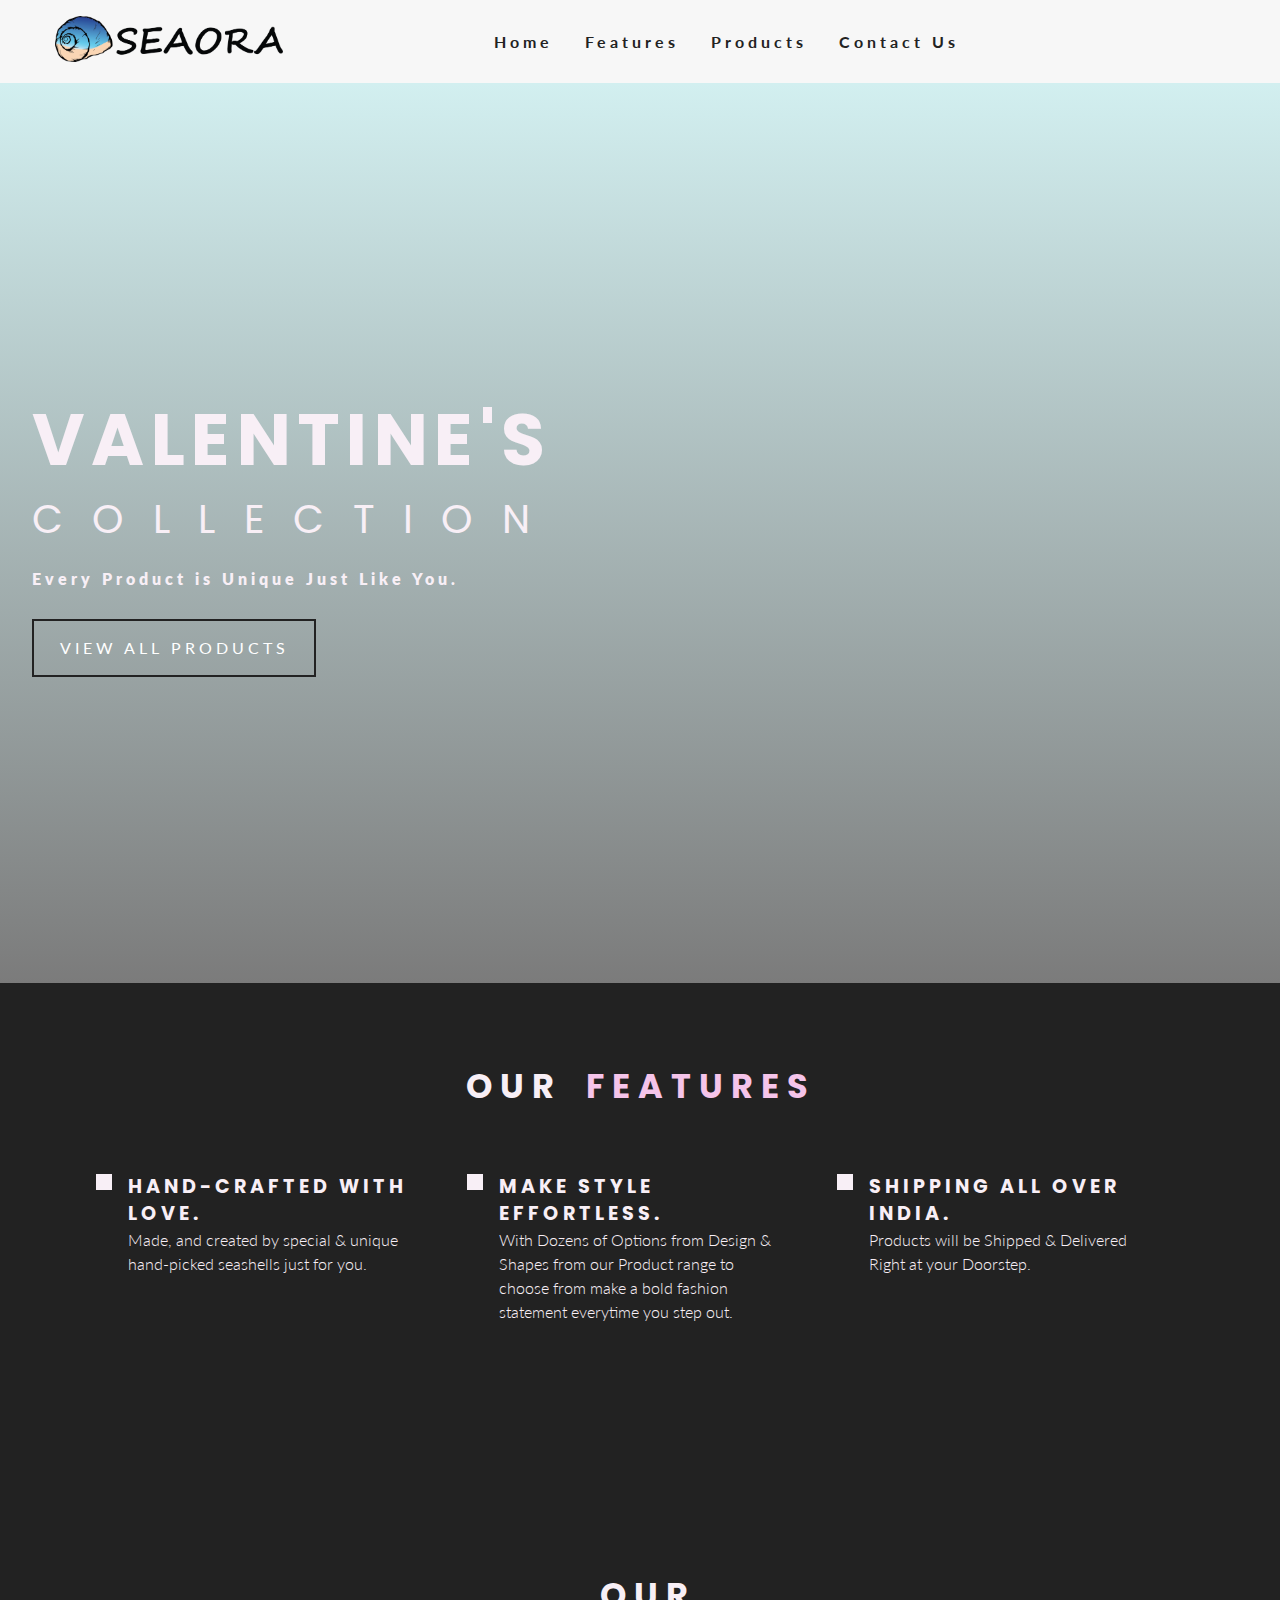
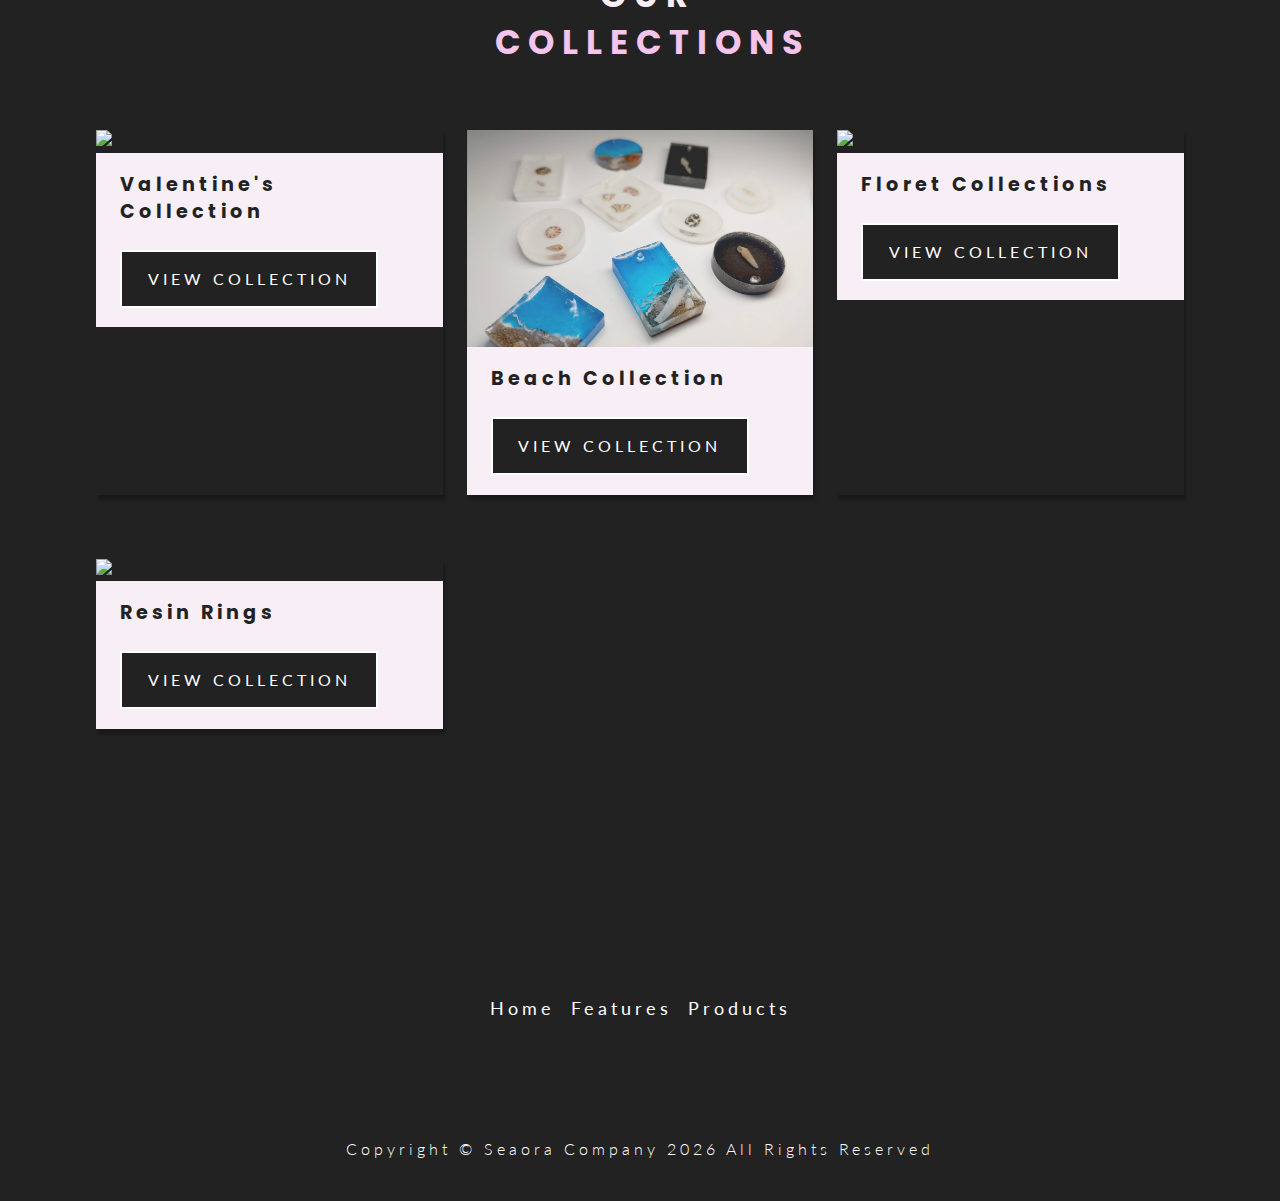
==== commit c6adbe6d: "feat: :lipstick: Updated entire Page UI + Added New Collection Pages" ====
--- a/index.html
+++ b/index.html
@@ -87,7 +87,8 @@
       <!-- <<<<<<hero component>>>>>> -->
       <div class="hero">
         <div class="hero-banner">
-          <h1 class="hero-title">SEAORAS</h1>
+          <h1 class="hero-title">Valentine's</h1>
+          <h2 class="hero-subtitle">Collection</h2>
           <p class="hero-text">Every Product is Unique Just Like You.</p>
 
           <a href="#products" class="btn-white scroll-link"
@@ -127,7 +128,7 @@
             <i class="fas fa-gem fa-fw"></i>
           </span>
           <div class="service-info">
-            <h4 class="service-title">Make Style Effortless</h4>
+            <h4 class="service-title">Make Style Effortless.</h4>
             <p class="service-text">
               With Dozens of Options from Design & Shapes from our Product range
               to choose from make a bold fashion statement everytime you step
@@ -153,11 +154,12 @@
     </section>
     <!--end of  services section  -->
     <!-- featured tours -->
+    <!-- <div class="separation"></div> -->
     <section class="section featured" id="products">
       <!-- title -->
       <div class="title-wrapper">
         <h2 class="title">
-          &nbsp;Our Product<br /><span class="subtitle">Range</span>
+          &nbsp;Our<br /><span class="subtitle">Collections</span>
         </h2>
       </div>
       <!-- end of title -->
@@ -167,19 +169,36 @@
         <article class="tour-card">
           <!-- img container -->
           <div class="tour-img-container">
-            <img src="./assets/ocean.jpg" class="tour-img" alt="awesome tour" />
+            <img src="./assets/vhero.PNG" class="tour-img" alt="awesome tour" />
           </div>
           <!-- tour footer -->
           <div class="tour-footer">
-            <h4 class="tour-title">Ocean Keychains</h4>
+            <h4 class="tour-title">Valentine's Collection</h4>
             <!-- tour info -->
             <div class="tour-info">
               <span
-                ><a
-                  href="https://rzp.io/l/ocean-keychain"
-                  target="_blank"
-                  class="btn-dark"
-                  >buy products</a
+                ><a href="./valentines.html" class="btn-dark"
+                  >view collection</a
+                ></span
+              >
+            </div>
+          </div>
+        </article>
+        <!-- end of single tour -->
+        <!-- single tour -->
+        <article class="tour-card">
+          <!-- img container -->
+          <div class="tour-img-container">
+            <img src="./assets/group.jpg" class="tour-img" alt="awesome tour" />
+          </div>
+          <!-- tour footer -->
+          <div class="tour-footer">
+            <h4 class="tour-title">Beach Collection</h4>
+            <!-- tour info -->
+            <div class="tour-info">
+              <span
+                ><a href="https://rzp.io/l/seaora-pendants" class="btn-dark"
+                  >view collection</a
                 ></span
               >
             </div>
@@ -191,22 +210,19 @@
           <!-- img container -->
           <div class="tour-img-container">
             <img
-              src="./assets/pendant.jpg"
+              src="./assets/florethero.PNG"
               class="tour-img"
               alt="awesome tour"
             />
           </div>
           <!-- tour footer -->
           <div class="tour-footer">
-            <h4 class="tour-title">Pendants/Keychains</h4>
+            <h4 class="tour-title">Floret Collections</h4>
             <!-- tour info -->
             <div class="tour-info">
               <span
-                ><a
-                  href="https://rzp.io/l/seaora-pendants"
-                  target="_blank"
-                  class="btn-dark"
-                  >buy products</a
+                ><a href="./floretcollection.html" class="btn-dark"
+                  >view collection</a
                 ></span
               >
             </div>
@@ -218,47 +234,21 @@
           <!-- img container -->
           <div class="tour-img-container">
             <img
-              src="./assets/coasters.jpg"
+              src="./assets/resin_cover.PNG"
               class="tour-img"
               alt="awesome tour"
             />
           </div>
           <!-- tour footer -->
           <div class="tour-footer">
-            <h4 class="tour-title">Ocean Coasters</h4>
-            <!-- tour info -->
-            <div class="tour-info">
-              <span
-                ><a
-                  target="_blank"
-                  href="https://rzp.io/l/seaora-coasters"
-                  class="btn-dark"
-                  >buy products</a
-                ></span
-              >
-            </div>
-          </div>
-        </article>
-        <!-- end of single tour -->
-        <!-- single tour -->
-        <article class="tour-card">
-          <!-- img container -->
-          <div class="tour-img-container">
-            <img src="./assets/cmsn.jpg" class="tour-img" alt="awesome tour" />
-          </div>
-          <!-- tour footer -->
-          <div class="tour-footer">
-            <h4 class="tour-title">Ocean PaperWeight</h4>
+            <h4 class="tour-title">Resin Rings</h4>
             <!-- tour info -->
             <div class="tour-info">
               <!-- Use Later -->
               <!-- https://rzp.io/l/paper-weight -->
               <span
-                ><a
-                  href="https://www.instagram.com/artbyrudra/"
-                  target="_blank"
-                  class="btn-dark"
-                  >Stay Tuned</a
+                ><a href="resincollection.html" class="btn-dark"
+                  >View Collection</a
                 ></span
               >
             </div>
@@ -272,6 +262,7 @@
       </div>
     </section>
     <!-- end of featured tours -->
+    <!-- <div class="separation"></div> -->
 
     <!-- footer -->
     <footer class="section footer" id="footer">
--- a/styles.css
+++ b/styles.css
@@ -2,7 +2,9 @@
 @import url('https://fonts.googleapis.com/css2?family=Lato:wght@300;400&family=Poppins&display=swap');
 /* css variables  */
 :root {
-  --primaryCol: #66ccea;
+  --primaryCol: #f5c4ea;
+  --primaryColDark: #e24dc2;
+  --bgCol: #f8eff6;
   --mainWhite: #fff;
   --offWhite: #f7f7f7;
   --mainBlack: #222;
@@ -43,7 +45,7 @@
 h6 {
   letter-spacing: var(--mainSpacing);
   font-family: 'Poppins', sans-serif;
-  margin-bottom: 1.25rem;
+  /* margin-bottom: 1.25rem; */
 }
 h1 {
   font-size: 3.3rem;
@@ -87,7 +89,7 @@
   padding: 1rem 1.6rem;
   margin-top: 1.5rem;
   color: var(--mainWhite);
-  background-color: var(--primaryCol);
+  background-color: var(--mainBlack);
   border: 2px solid var(--mainWhite);
   letter-spacing: var(--mainSpacing);
   transition: var(--mainTransition);
@@ -95,7 +97,7 @@
 }
 
 .btn-dark:hover {
-  background-color: var(--mainBlack);
+  background-color: var(--primaryColDark);
 }
 
 .btn-primary {
@@ -124,7 +126,7 @@
 }
 
 .title {
-  color: var(--mainBlack);
+  color: var(--bgCol);
   text-transform: uppercase;
   letter-spacing: 0.5rem;
   text-align: center;
@@ -267,7 +269,7 @@
     transition: var(--mainTransition);
   }
   .nav-icon:hover {
-    color: var(--darkGrey);
+    color: var(--primaryColDark);
     transform: translateY(-10px);
   }
 }
@@ -278,7 +280,7 @@
   transition: var(--mainTransition);
 }
 .nav-icon:hover {
-  color: var(--darkGrey);
+  color: var(--primaryColDark);
   transform: translateY(-10px);
 }
 
@@ -286,9 +288,9 @@
 /**********************hero* ************************/
 .hero {
   /* min-height: calc(100vh - 62px); */
-  background: url('./assets/group.jpg') center/cover no-repeat fixed,
+  background: url('./assets/hero.PNG') center/cover no-repeat fixed,
     linear-gradient(rgba(63, 208, 212, 0.2), rgba(0, 0, 0, 0.5));
-  opacity: 90%;
+  opacity: 100%;
   min-height: 100vh;
   position: relative;
   top: 50%;
@@ -296,28 +298,39 @@
   margin: 0 auto;
   z-index: 1;
   display: flex;
-  justify-content: center;
+  justify-content: flex-start;
   align-items: center;
 }
 
 .hero-banner {
-  text-align: center;
+  text-align: left;
   color: var(--primaryCol);
   padding: 0 2rem;
 }
 .hero-title {
-  color: var(--mainBlack);
+  color: var(--bgCol);
   text-transform: uppercase;
-  margin-bottom: 2rem;
+  /* margin-bottom: 2rem; */
   letter-spacing: 0.4rem;
 }
 .hero-text {
-  color: var(--mainBlack);
+  color: var(--bgCol);
   width: 100%;
-  font-size: 1.5rem;
+  font-size: 1rem;
   font-weight: 800;
   margin: 0 auto;
   letter-spacing: var(--mainSpacing);
+}
+
+.hero-subtitle {
+  color: var(--bgCol);
+  width: 100%;
+  font-size: 2.5rem;
+  text-transform: uppercase;
+  font-weight: 400;
+  margin: 0 auto;
+  margin-bottom: 1rem;
+  letter-spacing: 1.8rem;
 }
 
 /* @media screen and (max-width: 767px) {
@@ -357,7 +370,7 @@
 
 /**********************services**************************/
 .services {
-  background-color: var(--offWhite);
+  background-color: var(--mainBlack);
 }
 .service {
   text-align: center;
@@ -365,16 +378,18 @@
 }
 
 .service-icon {
-  background-color: var(--primaryCol);
+  background-color: var(--bgCol);
   padding: 0.5rem;
   display: inline-block;
   font-size: 2rem;
   margin-bottom: 1.5rem;
 }
 .service-title {
+  color: var(--bgCol);
   text-transform: uppercase;
 }
 .service-text {
+  color: var(--bgCol);
   width: 80%;
   margin: 0 auto;
   line-height: 1.5;
@@ -413,10 +428,14 @@
     margin: 0;
   }
 }
+
+.separation {
+  border-top: 0.02rem solid var(--bgCol);
+}
 /**********************end of services**************************/
 /* featured tours section  */
 .featured {
-  background: var(--mainWhite);
+  background: var(--mainBlack);
 }
 .tour-card {
   margin-bottom: 4rem;
@@ -436,6 +455,7 @@
 } */
 .tour-footer {
   padding: 1.2rem 1.5rem;
+  background-color: var(--bgCol);
 }
 .tour-title {
   text-transform: capitalize;
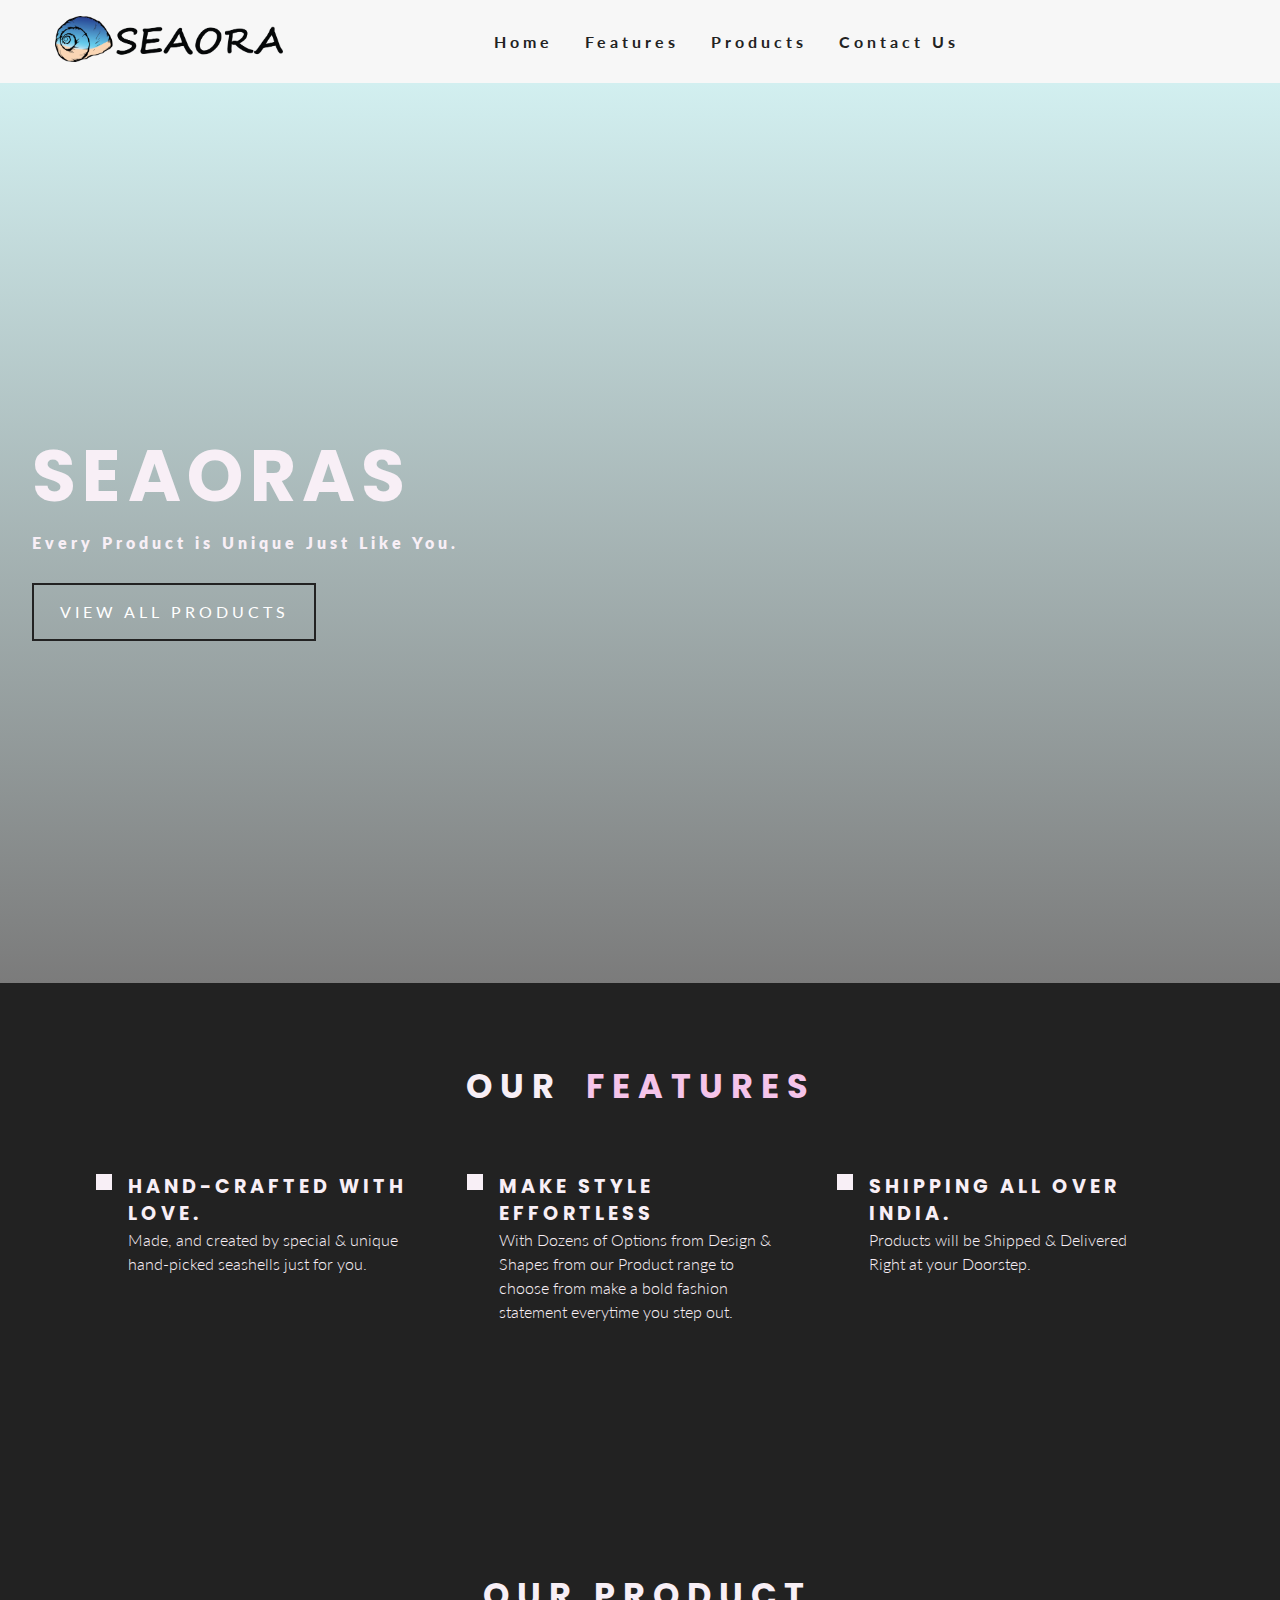
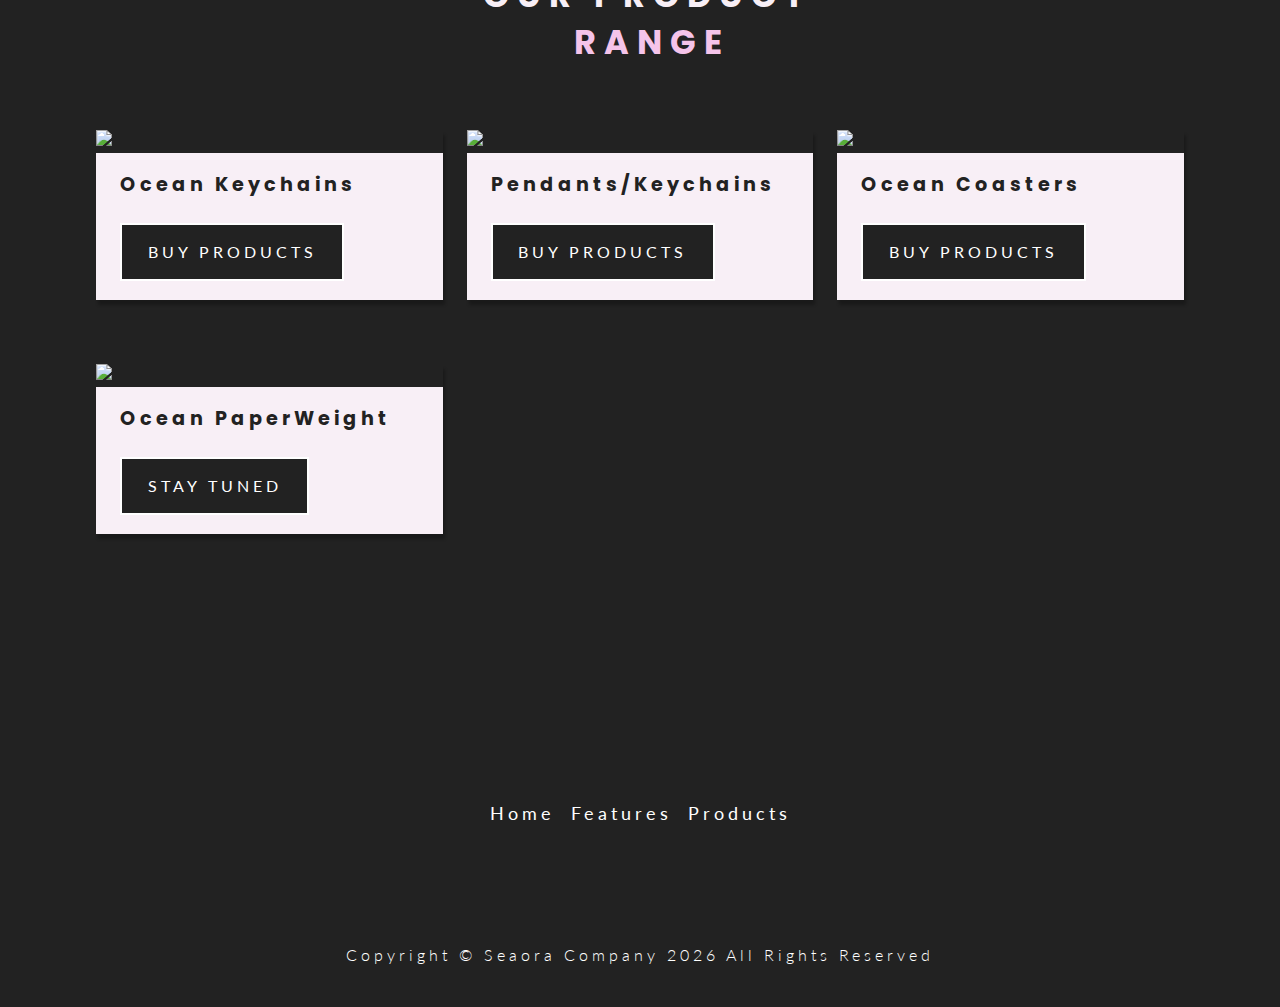
==== commit 760216d9: "chore: :sparkles: New Branch Orignal v1 Log Copy" ====
--- a/index.html
+++ b/index.html
@@ -39,6 +39,7 @@
     <link rel="manifest" href="./assets/favicon/site.webmanifest" />
   </head>
   <body>
+    <!-- Version 1 Seaoras -->
     <!-- <<<<<<header>>>>>> -->
     <header id="home">
       <!-- <<<<<<navbar>>>>>> -->
@@ -87,8 +88,7 @@
       <!-- <<<<<<hero component>>>>>> -->
       <div class="hero">
         <div class="hero-banner">
-          <h1 class="hero-title">Valentine's</h1>
-          <h2 class="hero-subtitle">Collection</h2>
+          <h1 class="hero-title">SEAORAS</h1>
           <p class="hero-text">Every Product is Unique Just Like You.</p>
 
           <a href="#products" class="btn-white scroll-link"
@@ -128,7 +128,7 @@
             <i class="fas fa-gem fa-fw"></i>
           </span>
           <div class="service-info">
-            <h4 class="service-title">Make Style Effortless.</h4>
+            <h4 class="service-title">Make Style Effortless</h4>
             <p class="service-text">
               With Dozens of Options from Design & Shapes from our Product range
               to choose from make a bold fashion statement everytime you step
@@ -154,12 +154,11 @@
     </section>
     <!--end of  services section  -->
     <!-- featured tours -->
-    <!-- <div class="separation"></div> -->
     <section class="section featured" id="products">
       <!-- title -->
       <div class="title-wrapper">
         <h2 class="title">
-          &nbsp;Our<br /><span class="subtitle">Collections</span>
+          &nbsp;Our Product<br /><span class="subtitle">Range</span>
         </h2>
       </div>
       <!-- end of title -->
@@ -169,36 +168,19 @@
         <article class="tour-card">
           <!-- img container -->
           <div class="tour-img-container">
-            <img src="./assets/vhero.PNG" class="tour-img" alt="awesome tour" />
+            <img src="./assets/ocean.jpg" class="tour-img" alt="awesome tour" />
           </div>
           <!-- tour footer -->
           <div class="tour-footer">
-            <h4 class="tour-title">Valentine's Collection</h4>
+            <h4 class="tour-title">Ocean Keychains</h4>
             <!-- tour info -->
             <div class="tour-info">
               <span
-                ><a href="./valentines.html" class="btn-dark"
-                  >view collection</a
-                ></span
-              >
-            </div>
-          </div>
-        </article>
-        <!-- end of single tour -->
-        <!-- single tour -->
-        <article class="tour-card">
-          <!-- img container -->
-          <div class="tour-img-container">
-            <img src="./assets/group.jpg" class="tour-img" alt="awesome tour" />
-          </div>
-          <!-- tour footer -->
-          <div class="tour-footer">
-            <h4 class="tour-title">Beach Collection</h4>
-            <!-- tour info -->
-            <div class="tour-info">
-              <span
-                ><a href="https://rzp.io/l/seaora-pendants" class="btn-dark"
-                  >view collection</a
+                ><a
+                  href="https://rzp.io/l/ocean-keychain"
+                  target="_blank"
+                  class="btn-dark"
+                  >buy products</a
                 ></span
               >
             </div>
@@ -210,19 +192,22 @@
           <!-- img container -->
           <div class="tour-img-container">
             <img
-              src="./assets/florethero.PNG"
+              src="./assets/pendant.jpg"
               class="tour-img"
               alt="awesome tour"
             />
           </div>
           <!-- tour footer -->
           <div class="tour-footer">
-            <h4 class="tour-title">Floret Collections</h4>
+            <h4 class="tour-title">Pendants/Keychains</h4>
             <!-- tour info -->
             <div class="tour-info">
               <span
-                ><a href="./floretcollection.html" class="btn-dark"
-                  >view collection</a
+                ><a
+                  href="https://rzp.io/l/seaora-pendants"
+                  target="_blank"
+                  class="btn-dark"
+                  >buy products</a
                 ></span
               >
             </div>
@@ -234,21 +219,47 @@
           <!-- img container -->
           <div class="tour-img-container">
             <img
-              src="./assets/resin_cover.PNG"
+              src="./assets/coasters.jpg"
               class="tour-img"
               alt="awesome tour"
             />
           </div>
           <!-- tour footer -->
           <div class="tour-footer">
-            <h4 class="tour-title">Resin Rings</h4>
+            <h4 class="tour-title">Ocean Coasters</h4>
+            <!-- tour info -->
+            <div class="tour-info">
+              <span
+                ><a
+                  target="_blank"
+                  href="https://rzp.io/l/seaora-coasters"
+                  class="btn-dark"
+                  >buy products</a
+                ></span
+              >
+            </div>
+          </div>
+        </article>
+        <!-- end of single tour -->
+        <!-- single tour -->
+        <article class="tour-card">
+          <!-- img container -->
+          <div class="tour-img-container">
+            <img src="./assets/cmsn.jpg" class="tour-img" alt="awesome tour" />
+          </div>
+          <!-- tour footer -->
+          <div class="tour-footer">
+            <h4 class="tour-title">Ocean PaperWeight</h4>
             <!-- tour info -->
             <div class="tour-info">
               <!-- Use Later -->
               <!-- https://rzp.io/l/paper-weight -->
               <span
-                ><a href="resincollection.html" class="btn-dark"
-                  >View Collection</a
+                ><a
+                  href="https://www.instagram.com/artbyrudra/"
+                  target="_blank"
+                  class="btn-dark"
+                  >Stay Tuned</a
                 ></span
               >
             </div>
@@ -262,7 +273,6 @@
       </div>
     </section>
     <!-- end of featured tours -->
-    <!-- <div class="separation"></div> -->
 
     <!-- footer -->
     <footer class="section footer" id="footer">
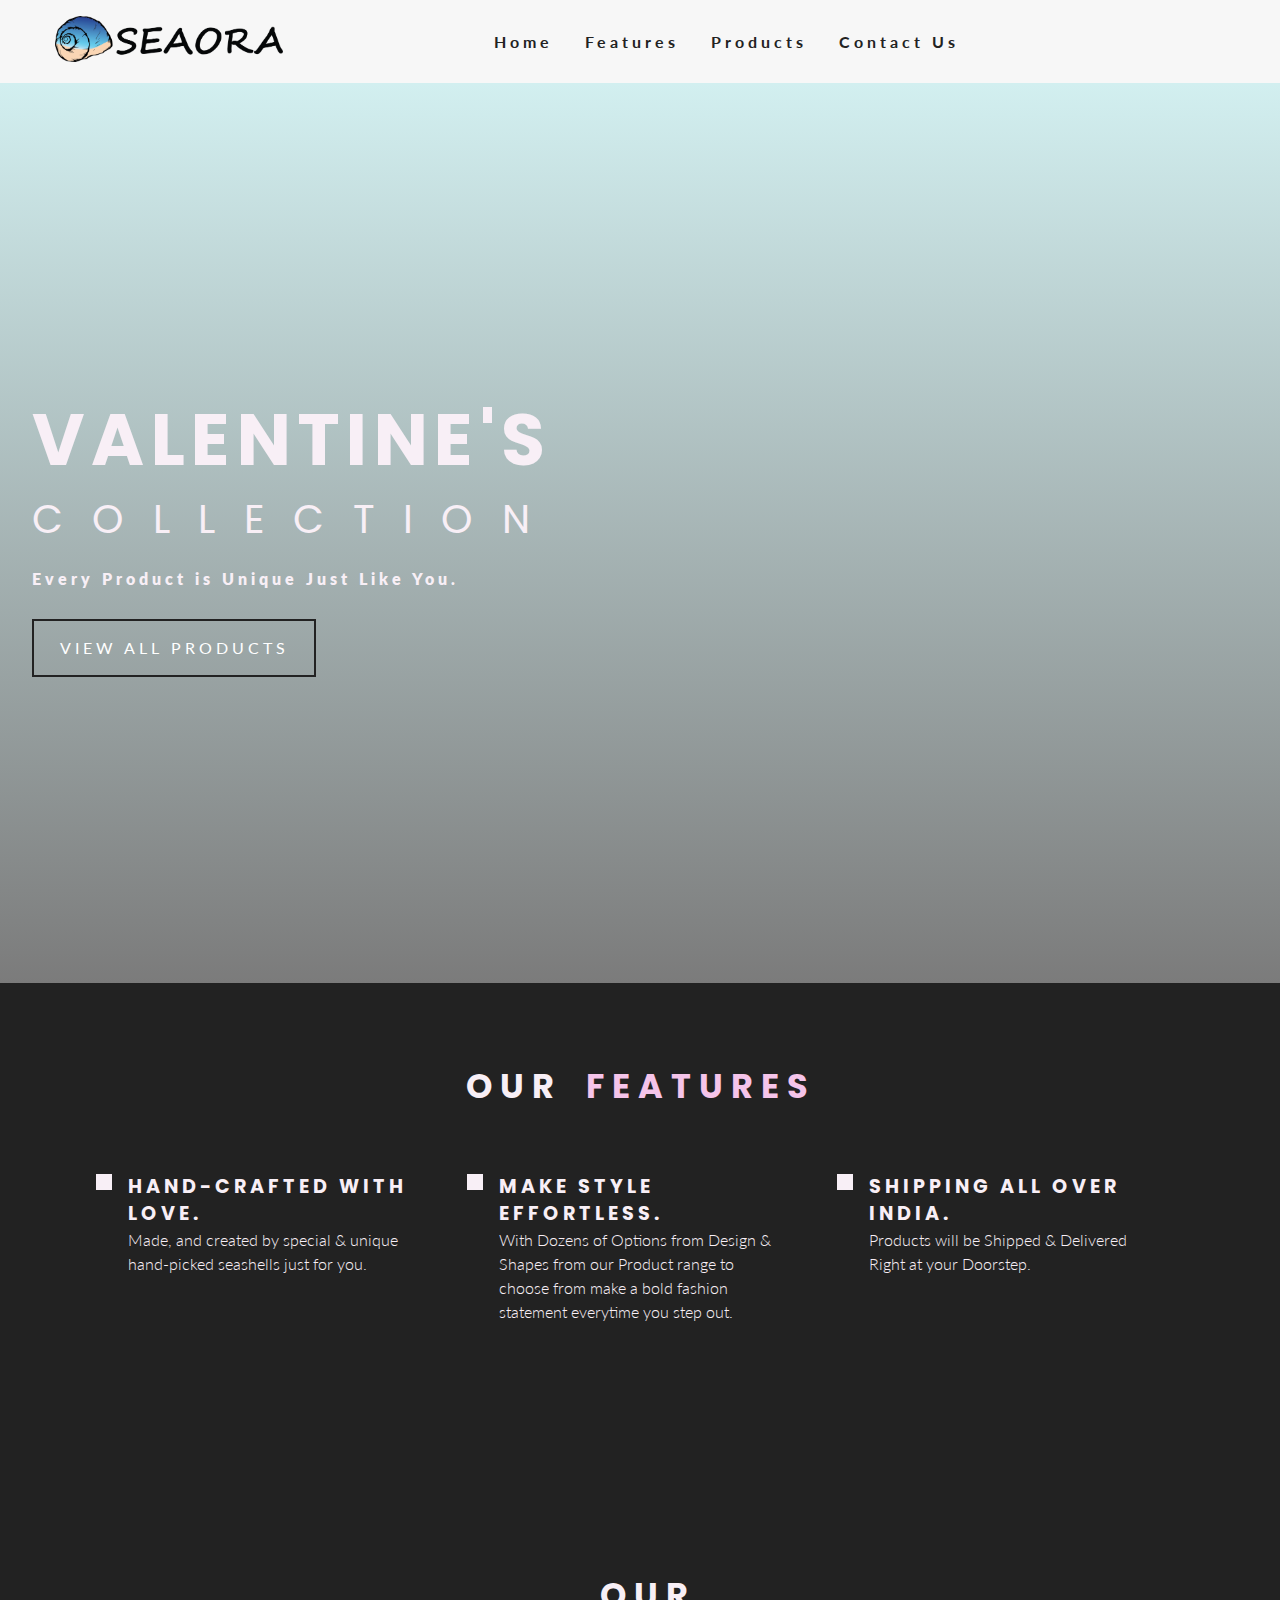
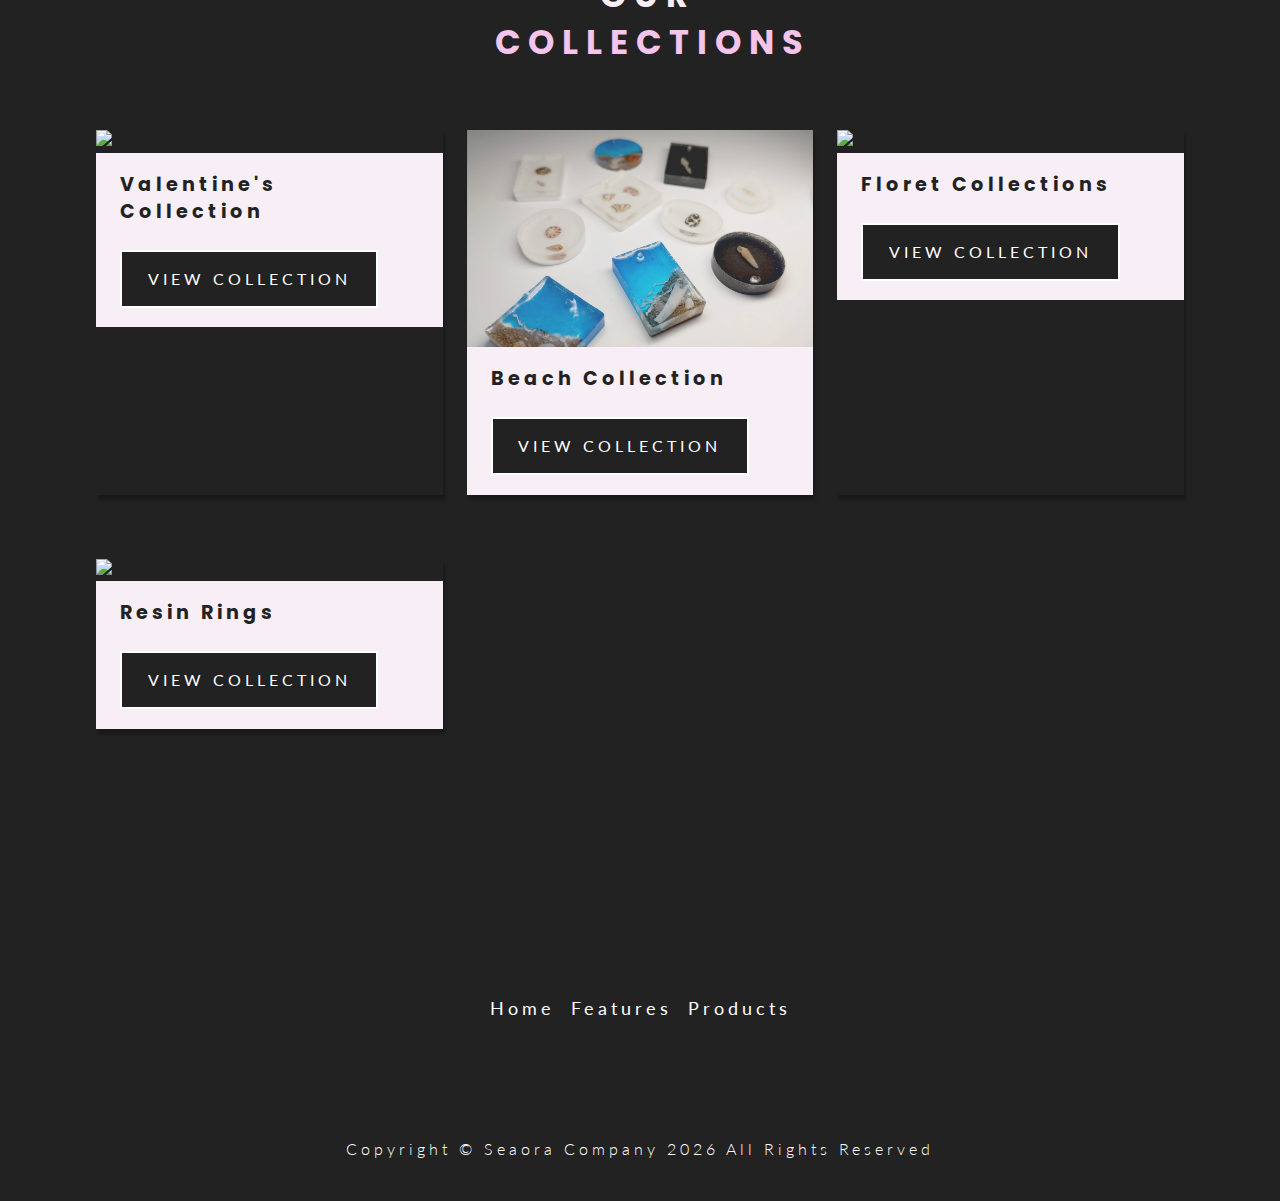
==== commit 0aafdc72: ":twisted_rightwards_arrows: Merge pull request #2 from Prathamesh-Shanbhag/Valentines_Update" ====
--- a/index.html
+++ b/index.html
@@ -39,7 +39,6 @@
     <link rel="manifest" href="./assets/favicon/site.webmanifest" />
   </head>
   <body>
-    <!-- Version 1 Seaoras -->
     <!-- <<<<<<header>>>>>> -->
     <header id="home">
       <!-- <<<<<<navbar>>>>>> -->
@@ -88,7 +87,8 @@
       <!-- <<<<<<hero component>>>>>> -->
       <div class="hero">
         <div class="hero-banner">
-          <h1 class="hero-title">SEAORAS</h1>
+          <h1 class="hero-title">Valentine's</h1>
+          <h2 class="hero-subtitle">Collection</h2>
           <p class="hero-text">Every Product is Unique Just Like You.</p>
 
           <a href="#products" class="btn-white scroll-link"
@@ -128,7 +128,7 @@
             <i class="fas fa-gem fa-fw"></i>
           </span>
           <div class="service-info">
-            <h4 class="service-title">Make Style Effortless</h4>
+            <h4 class="service-title">Make Style Effortless.</h4>
             <p class="service-text">
               With Dozens of Options from Design & Shapes from our Product range
               to choose from make a bold fashion statement everytime you step
@@ -154,11 +154,12 @@
     </section>
     <!--end of  services section  -->
     <!-- featured tours -->
+    <!-- <div class="separation"></div> -->
     <section class="section featured" id="products">
       <!-- title -->
       <div class="title-wrapper">
         <h2 class="title">
-          &nbsp;Our Product<br /><span class="subtitle">Range</span>
+          &nbsp;Our<br /><span class="subtitle">Collections</span>
         </h2>
       </div>
       <!-- end of title -->
@@ -168,19 +169,36 @@
         <article class="tour-card">
           <!-- img container -->
           <div class="tour-img-container">
-            <img src="./assets/ocean.jpg" class="tour-img" alt="awesome tour" />
+            <img src="./assets/vhero.PNG" class="tour-img" alt="awesome tour" />
           </div>
           <!-- tour footer -->
           <div class="tour-footer">
-            <h4 class="tour-title">Ocean Keychains</h4>
+            <h4 class="tour-title">Valentine's Collection</h4>
             <!-- tour info -->
             <div class="tour-info">
               <span
-                ><a
-                  href="https://rzp.io/l/ocean-keychain"
-                  target="_blank"
-                  class="btn-dark"
-                  >buy products</a
+                ><a href="./valentines.html" class="btn-dark"
+                  >view collection</a
+                ></span
+              >
+            </div>
+          </div>
+        </article>
+        <!-- end of single tour -->
+        <!-- single tour -->
+        <article class="tour-card">
+          <!-- img container -->
+          <div class="tour-img-container">
+            <img src="./assets/group.jpg" class="tour-img" alt="awesome tour" />
+          </div>
+          <!-- tour footer -->
+          <div class="tour-footer">
+            <h4 class="tour-title">Beach Collection</h4>
+            <!-- tour info -->
+            <div class="tour-info">
+              <span
+                ><a href="https://rzp.io/l/seaora-pendants" class="btn-dark"
+                  >view collection</a
                 ></span
               >
             </div>
@@ -192,22 +210,19 @@
           <!-- img container -->
           <div class="tour-img-container">
             <img
-              src="./assets/pendant.jpg"
+              src="./assets/florethero.PNG"
               class="tour-img"
               alt="awesome tour"
             />
           </div>
           <!-- tour footer -->
           <div class="tour-footer">
-            <h4 class="tour-title">Pendants/Keychains</h4>
+            <h4 class="tour-title">Floret Collections</h4>
             <!-- tour info -->
             <div class="tour-info">
               <span
-                ><a
-                  href="https://rzp.io/l/seaora-pendants"
-                  target="_blank"
-                  class="btn-dark"
-                  >buy products</a
+                ><a href="./floretcollection.html" class="btn-dark"
+                  >view collection</a
                 ></span
               >
             </div>
@@ -219,47 +234,21 @@
           <!-- img container -->
           <div class="tour-img-container">
             <img
-              src="./assets/coasters.jpg"
+              src="./assets/resin_cover.PNG"
               class="tour-img"
               alt="awesome tour"
             />
           </div>
           <!-- tour footer -->
           <div class="tour-footer">
-            <h4 class="tour-title">Ocean Coasters</h4>
-            <!-- tour info -->
-            <div class="tour-info">
-              <span
-                ><a
-                  target="_blank"
-                  href="https://rzp.io/l/seaora-coasters"
-                  class="btn-dark"
-                  >buy products</a
-                ></span
-              >
-            </div>
-          </div>
-        </article>
-        <!-- end of single tour -->
-        <!-- single tour -->
-        <article class="tour-card">
-          <!-- img container -->
-          <div class="tour-img-container">
-            <img src="./assets/cmsn.jpg" class="tour-img" alt="awesome tour" />
-          </div>
-          <!-- tour footer -->
-          <div class="tour-footer">
-            <h4 class="tour-title">Ocean PaperWeight</h4>
+            <h4 class="tour-title">Resin Rings</h4>
             <!-- tour info -->
             <div class="tour-info">
               <!-- Use Later -->
               <!-- https://rzp.io/l/paper-weight -->
               <span
-                ><a
-                  href="https://www.instagram.com/artbyrudra/"
-                  target="_blank"
-                  class="btn-dark"
-                  >Stay Tuned</a
+                ><a href="resincollection.html" class="btn-dark"
+                  >View Collection</a
                 ></span
               >
             </div>
@@ -273,6 +262,7 @@
       </div>
     </section>
     <!-- end of featured tours -->
+    <!-- <div class="separation"></div> -->
 
     <!-- footer -->
     <footer class="section footer" id="footer">
